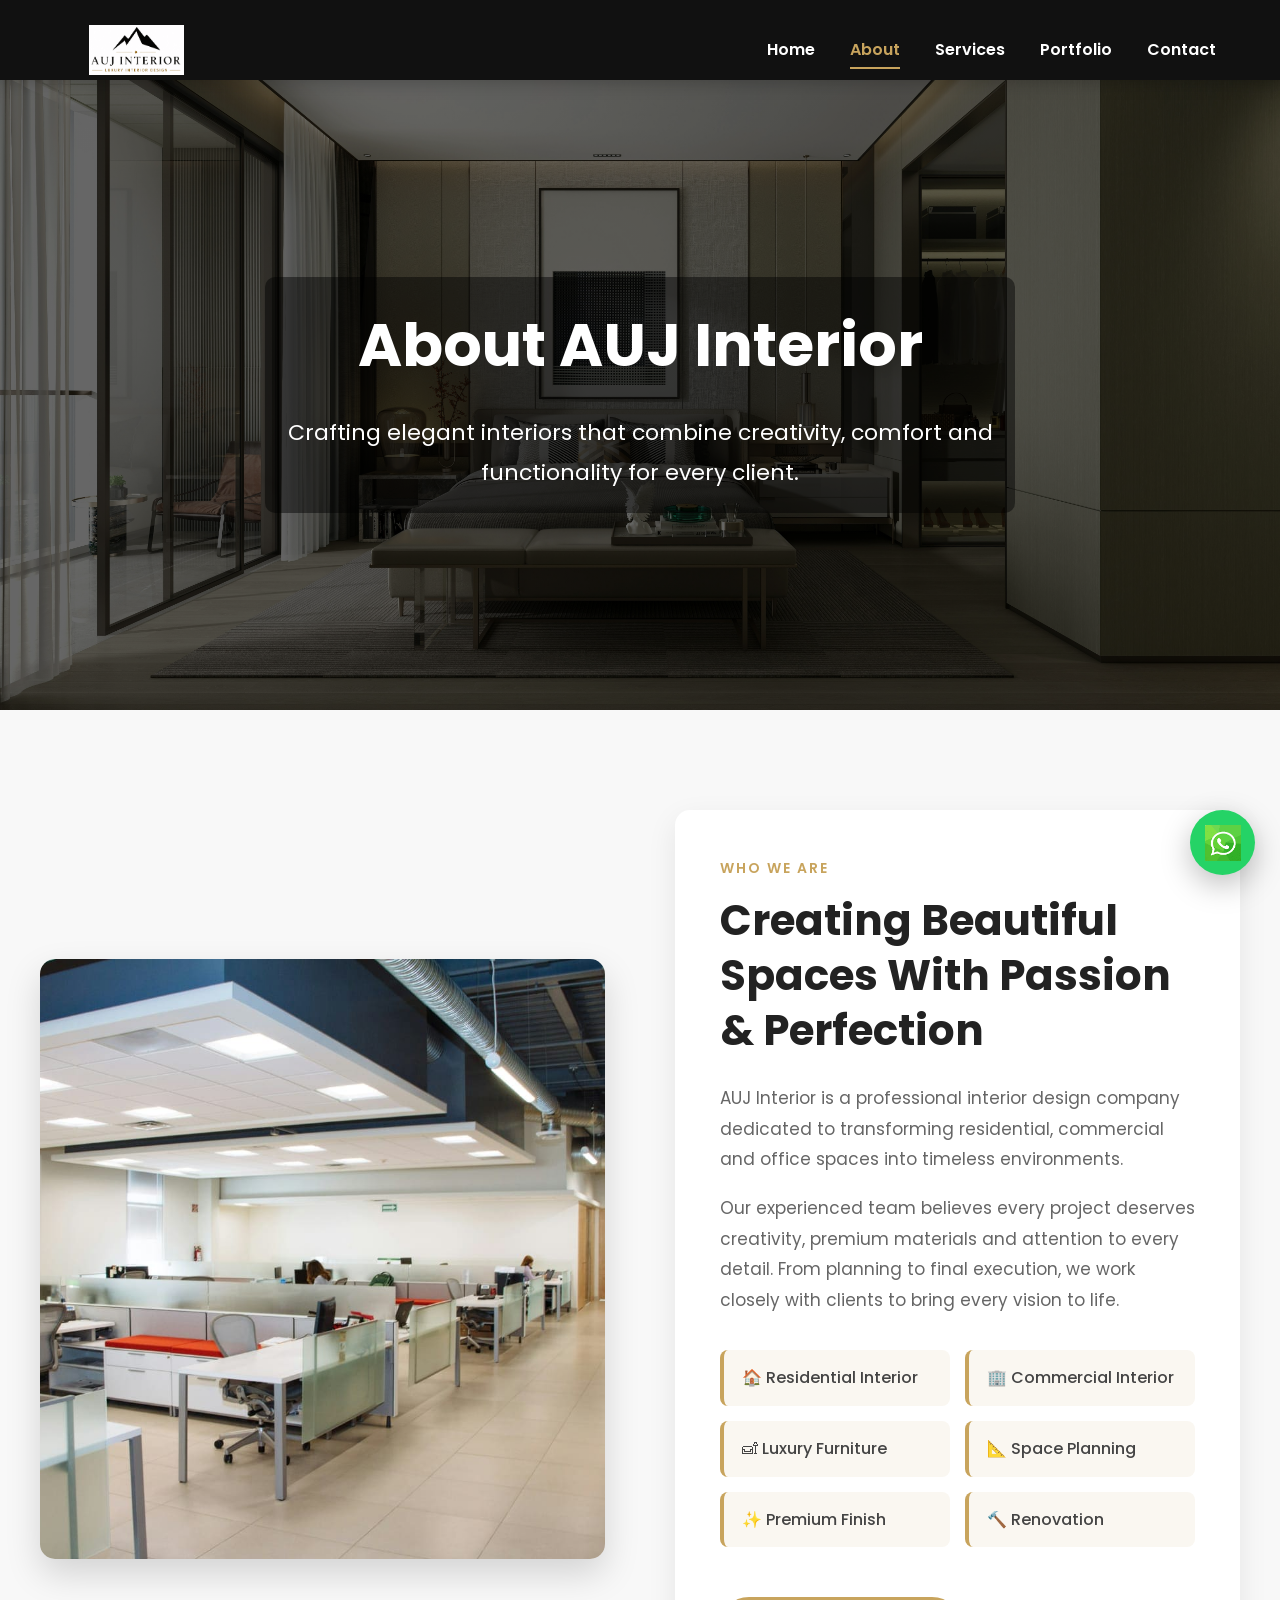
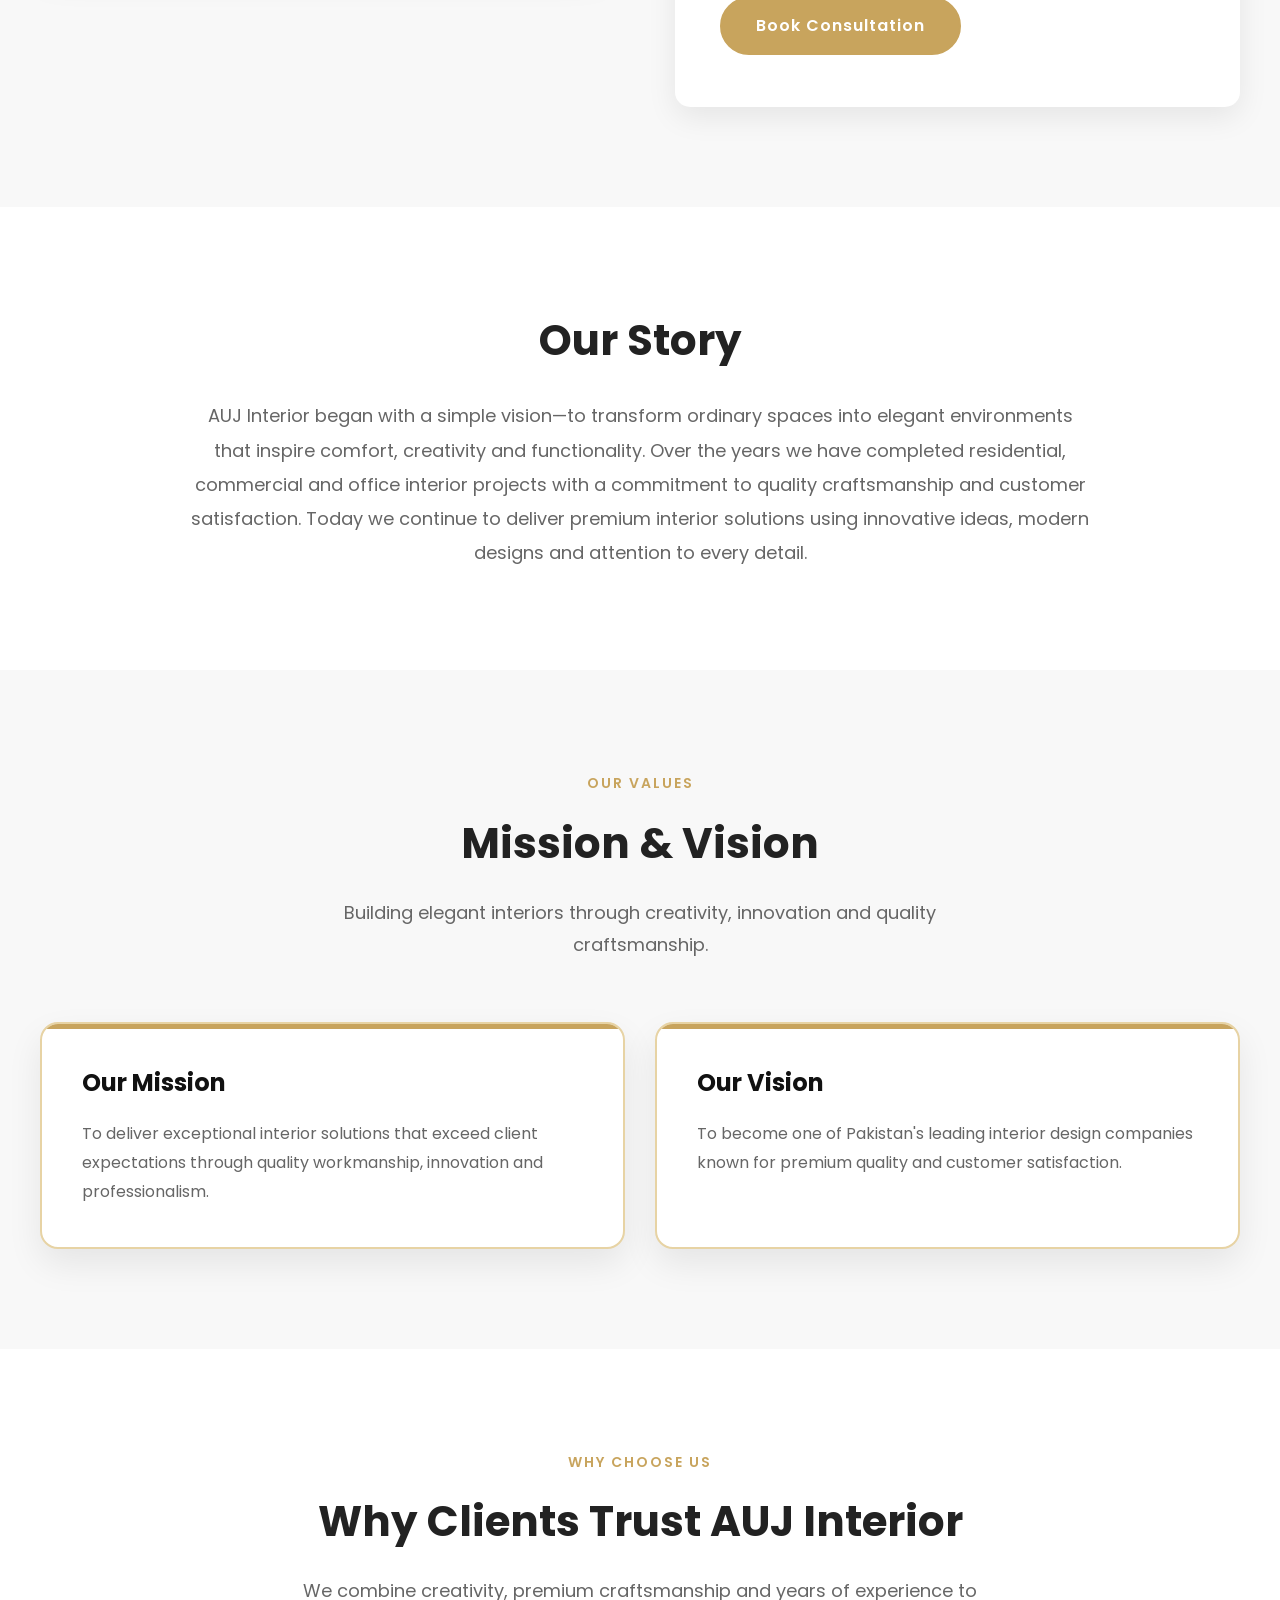
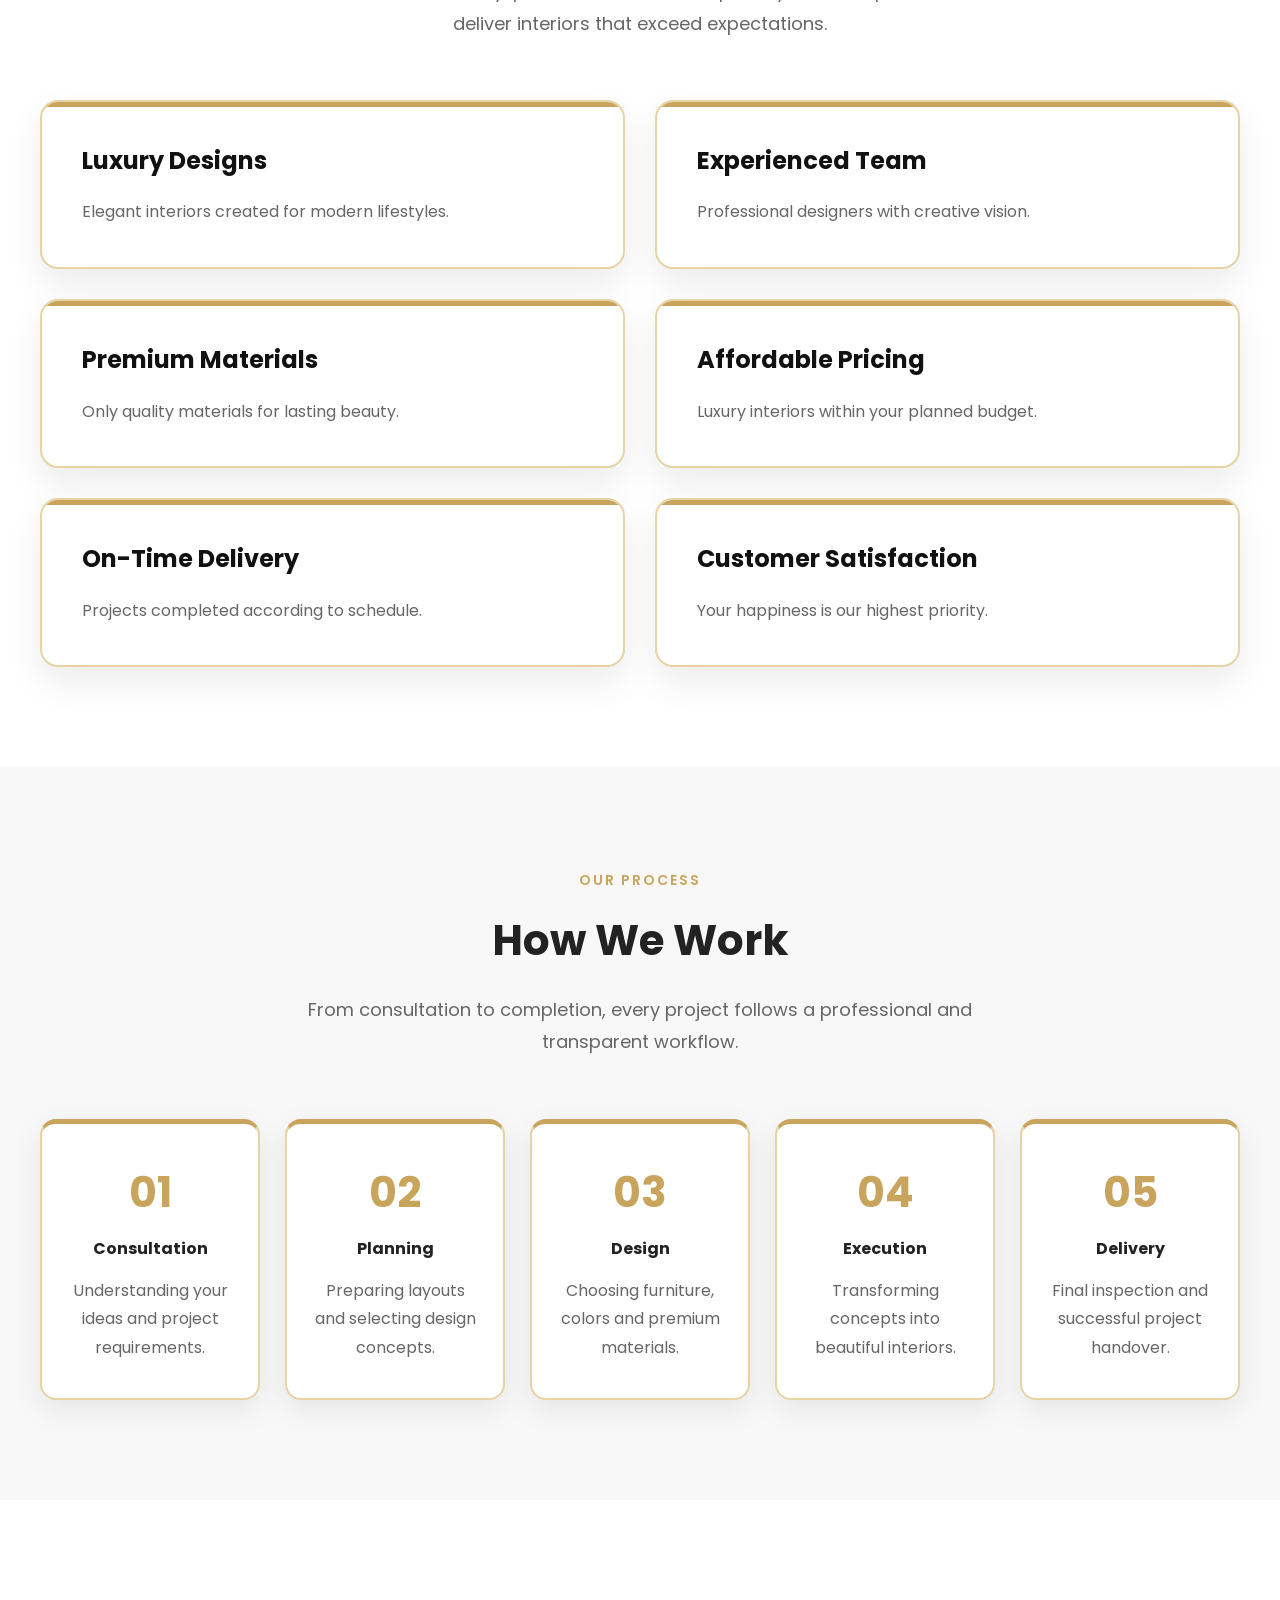
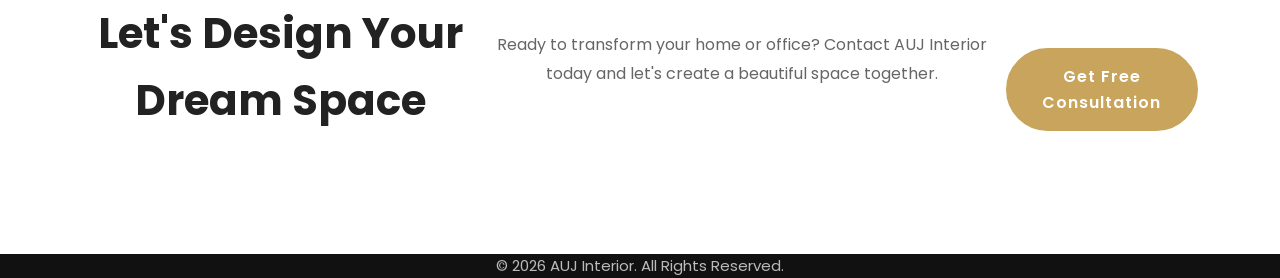
==== about.html @ 30bb890c "Move website to root" ====
<!DOCTYPE html>
<html lang="en">

<head>

<meta charset="UTF-8">
<meta name="viewport" content="width=device-width, initial-scale=1.0">

<meta name="description"
content="Learn more about AUJ Interior, our mission, vision and professional interior design services.">

<title>About Us | AUJ Interior</title>

<link rel="icon" href="logo.png">

<link rel="stylesheet" href="style.css">
<link rel="stylesheet" href="about.css">

<link href="https://fonts.googleapis.com/css2?family=Poppins:wght@300;400;500;600;700&display=swap"
rel="stylesheet">

</head>

<body>

<header>

<div class="container">
            <div class="logo">

<a href="index.html">

<img src="logo.png" alt="AUJ Interior Logo">

</a>

</div>

<nav>

<ul>

<li><a href="index.html">Home</a></li>

<li><a class="active" href="about.html">About</a></li>

<li><a href="services.html">Services</a></li>

<li><a href="portfolio.html">Portfolio</a></li>

<li><a href="contact.html">Contact</a></li>

</ul>

</nav>

</div>

</header>

<!-- HERO -->

<section class="about-hero">

<div class="hero-content">

<h1>About AUJ Interior</h1>

<p>
Crafting elegant interiors that combine creativity,
comfort and functionality for every client.
</p>

</div>

</section>

<!-- ABOUT -->

<section class="about-section">

<div class="about-container">

<div class="about-image">

<img src="about-office.jpeg" alt="AUJ Interior">

</div>

<div class="about-text">

<span class="small-title">WHO WE ARE</span>

<h2>
Creating Beautiful Spaces
With Passion & Perfection
</h2>

<p>
AUJ Interior is a professional interior design company
dedicated to transforming residential, commercial and
office spaces into timeless environments.
</p>

<p>
Our experienced team believes every project deserves
creativity, premium materials and attention to every
detail. From planning to final execution, we work
closely with clients to bring every vision to life.
</p>

<div class="about-list">

<div class="item">🏠 Residential Interior</div>

<div class="item">🏢 Commercial Interior</div>

<div class="item">🛋 Luxury Furniture</div>

<div class="item">📐 Space Planning</div>

<div class="item">✨ Premium Finish</div>

<div class="item">🔨 Renovation</div>

</div>

<a href="contact.html" class="btn">
Book Consultation
</a>

</div>

</div>

</section>

<!-- OUR STORY -->

<section class="company-story">

<div class="story-container">

<h2>Our Story</h2>

<p>

AUJ Interior began with a simple vision—to transform ordinary spaces into elegant environments that inspire comfort, creativity and functionality.

Over the years we have completed residential, commercial and office interior projects with a commitment to quality craftsmanship and customer satisfaction.

Today we continue to deliver premium interior solutions using innovative ideas, modern designs and attention to every detail.

</p>

</div>

</section>

<!-- MISSION -->

<section class="mission-vision">

<div class="section-title">

<span class="small-title">OUR VALUES</span>

<h2>Mission & Vision</h2>

<p>
Building elegant interiors through creativity,
innovation and quality craftsmanship.
</p>

</div>

<div class="cards">

<div class="card">

<h3>Our Mission</h3>

<p>
To deliver exceptional interior solutions that exceed
client expectations through quality workmanship,
innovation and professionalism.
</p>

</div>

<div class="card">

<h3>Our Vision</h3>

<p>
To become one of Pakistan's leading interior design
companies known for premium quality and customer
satisfaction.
</p>

</div>

</div>

</section>

<!-- ================= WHY CHOOSE US ================= -->

<section class="why-us">

    <div class="section-title">

        <span class="small-title">WHY CHOOSE US</span>

        <h2>Why Clients Trust AUJ Interior</h2>

        <p>
            We combine creativity, premium craftsmanship and years of
            experience to deliver interiors that exceed expectations.
        </p>

    </div>

    <div class="cards">

        <div class="card">
            <h3>Luxury Designs</h3>
            <p>Elegant interiors created for modern lifestyles.</p>
        </div>

        <div class="card">
            <h3>Experienced Team</h3>
            <p>Professional designers with creative vision.</p>
        </div>

        <div class="card">
            <h3>Premium Materials</h3>
            <p>Only quality materials for lasting beauty.</p>
        </div>

        <div class="card">
            <h3>Affordable Pricing</h3>
            <p>Luxury interiors within your planned budget.</p>
        </div>

        <div class="card">
            <h3>On-Time Delivery</h3>
            <p>Projects completed according to schedule.</p>
        </div>

        <div class="card">
            <h3>Customer Satisfaction</h3>
            <p>Your happiness is our highest priority.</p>
        </div>

    </div>

</section>

<!-- ================= DESIGN PROCESS ================= -->

<section class="design-process">

    <div class="section-title">

        <span class="small-title">OUR PROCESS</span>

        <h2>How We Work</h2>

        <p>
            From consultation to completion, every project follows
            a professional and transparent workflow.
        </p>

    </div>

    <div class="process-container">

        <div class="process-box">
            <h3>01</h3>
            <h4>Consultation</h4>
            <p>Understanding your ideas and project requirements.</p>
        </div>

        <div class="process-box">
            <h3>02</h3>
            <h4>Planning</h4>
            <p>Preparing layouts and selecting design concepts.</p>
        </div>

        <div class="process-box">
            <h3>03</h3>
            <h4>Design</h4>
            <p>Choosing furniture, colors and premium materials.</p>
        </div>

        <div class="process-box">
            <h3>04</h3>
            <h4>Execution</h4>
            <p>Transforming concepts into beautiful interiors.</p>
        </div>

        <div class="process-box">
            <h3>05</h3>
            <h4>Delivery</h4>
            <p>Final inspection and successful project handover.</p>
        </div>

    </div>

</section>

<!-- ================= CTA ================= -->

<section class="cta">

    <div class="container">

        <h2>Let's Design Your Dream Space</h2>

        <p>
            Ready to transform your home or office? Contact AUJ Interior
            today and let's create a beautiful space together.
        </p>

        <a href="contact.html" class="btn">
            Get Free Consultation
        </a>

    </div>

</section>

<!-- ================= FOOTER ================= -->

<footer>

    <p>&copy; 2026 AUJ Interior. All Rights Reserved.</p>

</footer>

<!-- WhatsApp Button -->

<a href="https://wa.me/923254433083"
class="whatsapp"
target="_blank">

    <img src="whatsapp.png" alt="WhatsApp">

</a>
</body>

</html>
---- style.css ----
*{
    margin:0;
    padding:0;
    box-sizing:border-box;
    font-family:'Poppins',sans-serif;
}

html{
    scroll-behavior:smooth;
}

body{
    line-height:1.6;
}

header{
    background:#111;
    height:80px;
    display:flex;
    align-items:center;
    position:sticky;
    top:0;
    z-index:999;
    box-shadow:0 4px 15px rgba(0,0,0,.2);
}

.logo img{
    height:100px;
    width:auto;
    display:block;
    transition:.3s;padding: 25px;
}

nav ul li a:hover,
nav ul li a.active{
    color:#C8A45D;
}

.container{
    width:90%;
    max-width:1200px;
    margin:auto;
    display:flex;
    justify-content:space-between;
    align-items:center;
}


.logo{
    color:#C8A45D;
    font-size:34px;
    font-weight:700;
    letter-spacing:3px;
    transition: 3s;
}



.logo img:hover{
    transform:scale(1.05);
}

.logo a{
    text-decoration:none;
}

.logo h1{
    color:#C8A45D;
    font-size:28px;
    font-weight:600;
    letter-spacing:4px;
    margin:0;
}

nav ul{
    display:flex;
    list-style:none;
    gap:35px;
}

nav a{
    color:#fff;
    font-weight:600;
    transition:.3s;
}


nav ul li a{
    text-decoration:none;
    color:#ffffff;
    font-size:16px;
    font-weight:600;
    transition:0.3s;
    position:relative;
}


nav ul li a::after{

    content:"";
    position:absolute;
    left:0;
    bottom:-6px;
    width:0;
    height:2px;
    background:#C8A45D;
    transition:.3s;

}

nav ul li a:hover::after,
nav ul li a.active::after{

    width:100%;

}
.hero{

    position:relative;
    overflow:hidden;
    height:100vh;

    background:
    linear-gradient(rgba(0,0,0,.55),rgba(0,0,0,.55)),
    url("hero.jpg");

    background-size:100%;
    background-position:center;
    background-repeat:no-repeat;

    display:flex;
    justify-content:center;
    align-items:center;
    text-align:center;
    color:#fff;

    animation:heroZoom 20s ease-in-out infinite alternate;

}

@keyframes heroZoom{

from{

background-size:100%;

}

to{

background-size:112%;

}

}

.hero-content{
    background:rgba(0,0,0,.45);
    padding:35px 45px;
    border-radius:10px;

    animation:heroContent 1.2s ease forwards;
}

@keyframes heroContent{

0%{
opacity:0;
transform:translateY(60px);
}

100%{
opacity:1;
transform:translateY(0);
}

}

.hero h1{

    font-size:55px;
    opacity:0;
    font-weight:700;
    line-height:1.2;

    transform:translateY(40px);
    animation:titleUp 1s ease forwards;
    animation-delay:.2s;

}

@keyframes titleUp{

to{

opacity:1;
transform:translateY(0);

}

}

.hero p{

    font-size:22px;
    max-width:700px;
    margin:25px auto;

    opacity:0;
    transform:translateY(30px);

    animation:titleUp 1s ease forwards;
    animation-delay:.6s;

}

.btn{
    position:relative;
    overflow:hidden;
    display:inline-block;
    margin-top:25px;
    background:#C8A45D;
    color:white;
    padding:15px 35px;
    text-decoration:none;
    border-radius:5px;
    font-weight:600;
    transition:.3s;
    opacity:0;
    animation:titleUp 1s ease forwards;
    animation-delay: 1s;
    border-radius:40px;
    letter-spacing:1px;
}

.btn::before{

    content:"";
    position:absolute;
    top:0;
    left:-120%;
    width:100%;
    height:100%;
    background:rgba(255,255,255,.3);
    transform:skewX(-25deg);
    transition:.6s;

}

.btn:hover::before{

    left:120%;

}

.btn:hover{
    background:#111;
    color:#fff;
    transform:translateY(-3px);
    box-shadow:0 10px 30px rgba(200,164,93,.45);
}

.about-preview,
.services,
.portfolio,
.testimonials,
.cta{
    padding:90px 0;
    text-align:center;

    animation:fadeUp 1s ease;

}

@keyframes fadeUp{

from{

    opacity:0;
    transform:translateY(50px);

}

to{

    opacity:1;
    transform:translateY(0);

}
    
}

.about-preview h2,
.services h2,
.portfolio h2,
.testimonials h2,
.cta h2{
    font-size:38px;
    color:#111;
    margin-bottom:20px;
}

.about-preview p,
.testimonials p,
.cta p{
    max-width:750px;
    margin:0 auto;
    color:#666;
    line-height:1.8;
}

.gallery{
    display:grid;
    grid-template-columns:repeat(3,1fr);
    gap:25px;
    margin-top:40px;
}

.gallery img{
    width:100%;
    height:260px;
    object-fit:cover;
    border-radius:18px;
    transition:.5s;
}

.gallery img:hover{
    transform:scale(1.08) rotate(.5deg);
    filter:brightness(90%);
     box-shadow:0 18px 35px rgba(0,0,0,.25);
}
.service-boxes{
    display:grid;
    grid-template-columns:repeat(3,1fr);
    gap:30px;
    margin-top:40px;
}

.box{
    background:#fffdf8;
    border:2px solid #C8A45D;
    border-radius:15px;
    padding:35px 25px;
    cursor:pointer;
    transition:.4s ease;
    box-shadow:0 8px 20px rgba(0,0,0,.08);
    position:relative;
    overflow:hidden;
}

.box h3{
    color:#222;
    margin-bottom:15px;
    transition:.3s;
}

.box p{
    color:#666;
    transition:.3s;
}

.service-card{
    transition:.35s;
}

.box:hover{

    background:#C8A45D;
    color:#fff;
    transform:translateY(-12px) scale(1.03);
    box-shadow:0 20px 45px rgba(0,0,0,.18);

}

.service-card:hover{

    background:#C8A45D;
    color:#fff;
    transform:translateY(-10px);
}

.box:hover h3,
.service-card:hover h3{

    color:#fff;

}

.box:hover p,
.service-card:hover p{

    color:#fff;

}

.box::before{
    content:"";
    position:absolute;
    top:0;
    left:0;
    width:100%;
    height:5px;
    background:#C8A45D;
    transition:.4s;
}

.box:hover::before{
    background:#111;
}



::selection{

background:#C8A45D;
color:white;

}

.stats{
    display:flex;
    justify-content:center;
    gap:100px;
    padding:80px 20px;
    background:#f8f8f8;
    text-align:center;
    transition:.4s;
}

.stat:hover{

    transform:translateY(-8px);

}

.stat h2{
    color:#C8A45D;
    font-size:42px;
}

.stat p{
    color:#666;
    margin-top:8px;
}
.portfolio-btn{
    margin-top:40px;
    text-align:center;
}
.active{
    color:#C8A45D;
}

.typing{
    display:inline-block;
    overflow:hidden;
    white-space:nowrap;
    border-right:3px solid #C8A45D;
    width:19ch;
    animation:
    typing 3.5s steps(18,end) infinite alternate,
    blink .8s step-end infinite;
}


  .typing-long{
    display:inline-block;
    overflow:hidden;
    white-space:nowrap;
    border-right:3px solid #C8A45D;
    width:45ch;
    animation:
    typing 10s steps(45,end) infinite alternate,
    blink .8s step-end infinite;
}


@keyframes typing{

    from{
        width:0;
    }

    to{
        width:100%;
    }

}

@keyframes blink{

    50%{
        border-color:transparent;
    }

}

@keyframes typing{

from{
    width:0;
}

to{
    width:18ch;
}

}

@keyframes blink{

50%{
    border-color:transparent;
}

}
.box:hover,
.service-card:hover,
.project-card:hover,
.feature-box:hover{

    box-shadow:0 18px 45px rgba(0,0,0,.18);

}

.about-preview .container{

display:block;
text-align:center;

}

/* ===============================
   SCROLL ANIMATION
================================ */

.reveal{

    opacity:0;
    transform:translateY(70px);
    transition:all 1s ease;

}

.reveal.active{

    opacity:1;
    transform:translateY(0);

}

.service-icon{
    font-size:50px;
    margin-bottom:20px;
    color:#C8A45D;
    transition:.3s;
}

.box:hover .service-icon{
    color:#fff;
    transform:scale(1.1);
}

.service-card,
.card,
.box,
.process-box,
.faq-box{

border-radius:18px;

}

::-webkit-scrollbar{

width:10px;

}

::-webkit-scrollbar-track{

background:#eee;

}

::-webkit-scrollbar-thumb{

background:#C8A45D;
border-radius:20px;

}

::-webkit-scrollbar-thumb:hover{

background:#111;

}

.contact-form input,
.contact-form textarea{

font-size:15px;

}

.contact-form input:focus,
.contact-form textarea:focus{

box-shadow:0 0 12px rgba(200,164,93,.4);

}

@media(max-width:768px){

nav ul{

gap:18px;

}

.hero h1{

font-size:38px;

}

.hero p{

font-size:18px;

}

.stats{

flex-direction:column;
gap:40px;

}

.gallery{

grid-template-columns:1fr;

}

.service-boxes{

grid-template-columns:1fr;

}

}

/* ===================================
   GLOBAL TRANSITIONS
=================================== */

*{
    transition:all .3s ease;
}

/* ===================================
   BUTTONS
=================================== */

.btn{
    display:inline-block;
    padding:14px 34px;
    background:#C8A45D;
    color:#fff;
    text-decoration:none;
    border-radius:50px;
    font-weight:600;
    border:2px solid #C8A45D;
}

.btn:hover{

    background:#111;
    border-color:#111;

    transform:translateY(-4px);

    box-shadow:0 15px 35px rgba(0,0,0,.25);

}

/* ===================================
   IMAGES
=================================== */

img{

    max-width:100%;
    display:block;

}

.project-card,
.card,
.feature-box,
.process-box,
.stat-box{

    transition:.4s;

}

.project-card:hover{

    transform:translateY(-10px);

}

.project-card img{

    transition:.6s;

}

.project-card:hover img{

    transform:scale(1.08);

}



/* ===================================
   LINKS
=================================== */

nav ul li a{

    position:relative;

}

nav ul li a::after{

    content:"";
    position:absolute;

    left:0;
    bottom:-8px;

    width:0;
    height:2px;

    background:#C8A45D;

    transition:.3s;

}

nav ul li a:hover::after,
nav ul li a.active::after{

    width:100%;

}

/* ===================================
   SECTIONS
=================================== */

section{

    overflow:hidden;

}

/* ===================================
   CARD HOVER
=================================== */

.card:hover,
.feature-box:hover,
.process-box:hover{

    transform:translateY(-10px);

}

/* ===================================
   FOOTER
=================================== */

footer{
    background:#111;
    color:#fff;
    text-align:center;
    padding:30px 20;
    
}

footer p{
    margin:0;
    font-size:15px;
    color: #bbb;
}

/* ==========================
   FLOATING WHATSAPP
========================== */

.whatsapp{

position:fixed;

right:25px;
bottom:25px;

width:65px;
height:65px;

border-radius:50%;

background:#25D366;

display:flex;

justify-content:center;
align-items:center;

box-shadow:0 10px 30px rgba(0,0,0,.25);

z-index:9999;

transition:.35s;

animation:whatsappFloat 2s infinite;

}

.whatsapp img{

width:36px;

height:36px;

}

.whatsapp:hover{

transform:scale(1.12);

box-shadow:0 18px 40px rgba(0,0,0,.35);

}

@keyframes whatsappFloat{

0%{

transform:translateY(0);

}

50%{

transform:translateY(-8px);

}

100%{

transform:translateY(0);

}

}

/* ==========================
   BACK TO TOP
========================== */

#topBtn{

position:fixed;

right:25px;

bottom:105px;

width:55px;

height:55px;

border:none;

border-radius:50%;

background:#111;

color:#fff;

font-size:22px;

cursor:pointer;

display:none;

box-shadow:0 10px 30px rgba(0,0,0,.25);

transition:.35s;

z-index:9998;

}

#topBtn:hover{

background:#C8A45D;

transform:translateY(-5px);

}
---- about.css ----
/* ===================================
   ABOUT HERO
=================================== */

.about-hero{
    height:70vh;
    background:
    linear-gradient(rgba(0,0,0,.60),rgba(0,0,0,.60)),
    url("about.jpg");
    background-size:cover;
    background-position:center;
    display:flex;
    justify-content:center;
    align-items:center;
    text-align:center;
    color:#fff;
}

.hero-content{
    max-width:750px;
    padding:20px;
}

.hero-content h1{
    font-size:60px;
    margin-bottom:20px;
}

.hero-content p{
    font-size:22px;
    line-height:1.8;
}


/* ===================================
   ABOUT SECTION
=================================== */

.about-section{
    padding:100px 20px;
    background:#f8f8f8;
}

.about-container{
    max-width:1200px;
    margin:auto;
    display:grid;
    grid-template-columns:1fr 1fr;
    gap:70px;
    align-items:center;
}

.about-image{
    overflow:hidden;
    border-radius:15px;
    box-shadow:0 15px 35px rgba(0,0,0,.15);
}

.about-image img{
    width:100%;
    height:600px;
    object-fit:cover;
    display:block;
    transition:.5s;
}

.about-image:hover img{
    transform:scale(1.08);
}

.about-text{
    background:#fff;
    padding:45px;
    border-radius:15px;
    box-shadow:0 10px 30px rgba(0,0,0,.08);
}

.small-title{
    display:inline-block;
    color:#C8A45D;
    font-size:14px;
    font-weight:600;
    letter-spacing:2px;
    margin-bottom:15px;
}

.about-text h2{
    font-size:42px;
    color:#222;
    line-height:1.3;
    margin-bottom:25px;
}

.about-text p{
    color:#666;
    font-size:17px;
    line-height:1.8;
    margin-bottom:18px;
}

.about-list{
    display:grid;
    grid-template-columns:repeat(2,1fr);
    gap:15px;
    margin:35px 0;
}

.about-list .item{
    background:#faf7f1;
    padding:15px 18px;
    border-left:4px solid #C8A45D;
    border-radius:8px;
    color:#444;
    font-weight:500;
    transition:.3s;
}

.about-list .item:hover{
    background:#C8A45D;
    color:#fff;
    transform:translateX(5px);
}

.about-text .btn{
    margin-top:15px;
}


/* ===================================
   COMPANY STORY
=================================== */

.company-story{
    padding:100px 20px;
    background:#fff;
}

.story-container{
    max-width:900px;
    margin:auto;
    text-align:center;
}

.story-container h2{
    font-size:42px;
    margin-bottom:25px;
    color:#222;
}

.story-container p{
    color:#666;
    font-size:18px;
    line-height:1.9;
}


/* ===================================
   MISSION & VISION
=================================== */

.mission-vision{
    padding:100px 20px;
    background:#f8f8f8;
}

.section-title{
    text-align:center;
    max-width:700px;
    margin:auto;
    margin-bottom:60px;
}

.section-title h2{
    font-size:42px;
    color:#222;
    margin-bottom:20px;
}

.section-title p{
    color:#666;
    line-height:1.8;
    font-size:18px;
}

.cards{
    max-width:1200px;
    margin:auto;
    display:grid;
    grid-template-columns:repeat(2,1fr);
    gap:30px;
}

.card{
    background:#fff;
    padding:40px;
    border-radius:18px;
    border:2px solid #E7D3A4;
    box-shadow:0 15px 35px rgba(0,0,0,.08);
    transition:.4s ease;
    position:relative;
    overflow:hidden;
}

.card::before{
    content:"";
    position:absolute;
    top:0;
    left:0;
    width:100%;
    height:5px;
    background:#C8A45D;
}

.card:hover{
    background:#C8A45D;
    border-color:#111;
    transform:translateY(-12px);
    box-shadow:0 25px 50px rgba(0,0,0,.18);
}

.card h3{
    margin-bottom:18px;
    font-size:24px;
    color:#111;
    transition:.3s;
}

.card p{
    color:#666;
    line-height:1.8;
    transition:.3s;
}

.card:hover h3,
.card:hover p{
    color:#fff;
}
/* ===================================
   COMPANY STATS
=================================== */

.about-stats{
    background:#111;
    padding:90px 20px;
    display:grid;
    grid-template-columns:repeat(4,1fr);
    gap:30px;
    text-align:center;
}

.stat-box{
    padding:20px;
}

.stat-box h2{
    font-size:52px;
    color:#C8A45D;
    margin-bottom:10px;
}

.stat-box p{
    color:#ddd;
    font-size:17px;
}


/* ===================================
   WHY CHOOSE US
=================================== */

.why-us{
    padding:100px 20px;
    background:#fff;
}

.why-us .card{
    border:2px solid #E7D3A4;
}

/* ===================================
   DESIGN PROCESS
=================================== */

.design-process{
    padding:100px 20px;
    background:#f8f8f8;
}

.process-container{
    max-width:1200px;
    margin:auto;
    display:grid;
    grid-template-columns:repeat(5,1fr);
    gap:25px;
}

.process-box{
    background:#fff;
    text-align:center;
    padding:35px 25px;
    border:2px solid #E7D3A4;
    border-radius:16px;
    border-top:5px solid #C8A45D;
    box-shadow:0 10px 30px rgba(0,0,0,.08);
    transition:.4s;
}

.process-box:hover{
    background:#C8A45D;
    transform:translateY(-10px);
    box-shadow:0 18px 40px rgba(0,0,0,.18);
}

.process-box h3{
    font-size:42px;
    color:#C8A45D;
    margin-bottom:10px;
}

.process-box h4{
    color:#222;
    margin-bottom:15px;
}

.process-box p{
    color:#666;
    line-height:1.8;
}
.card:hover h3,
.card:hover p{
    color:#fff;
}

/* ===================================
   CTA
=================================== */

.cta{
    padding:100px 20px;
    text-align:center;
    background:#fff;
}

.cta h2{
    font-size:42px;
    color:#222;
    margin-bottom:20px;
}

.cta p{
    max-width:700px;
    margin:0 auto 35px;
    color:#666;
    line-height:1.8;
}


/* ===================================
   MOBILE
=================================== */

@media(max-width:992px){

.about-container{
    grid-template-columns:1fr;
    gap:40px;
}

.cards{
    grid-template-columns:1fr;
}

.process-container{
    grid-template-columns:repeat(2,1fr);
}

.about-stats{
    grid-template-columns:repeat(2,1fr);
}

}

@media(max-width:768px){

.about-hero{
    height:55vh;
}

.hero-content h1{
    font-size:40px;
}

.hero-content p{
    font-size:18px;
}

.about-image img{
    height:350px;
}

.about-text{
    padding:30px;
}

.about-text h2,
.story-container h2,
.section-title h2,
.cta h2{
    font-size:30px;
}

.about-list{
    grid-template-columns:1fr;
}

.process-container{
    grid-template-columns:1fr;
}

.about-stats{
    grid-template-columns:1fr;
}

}

@media(max-width:576px){

.about-section,
.company-story,
.mission-vision,
.why-us,
.design-process,
.cta{
    padding:70px 15px;
}

.about-text{
    padding:25px;
}

.hero-content h1{
    font-size:34px;
}

.hero-content p{
    font-size:16px;
}

.stat-box h2{
    font-size:40px;
}

.process-box{
    padding:30px 20px;
}

}
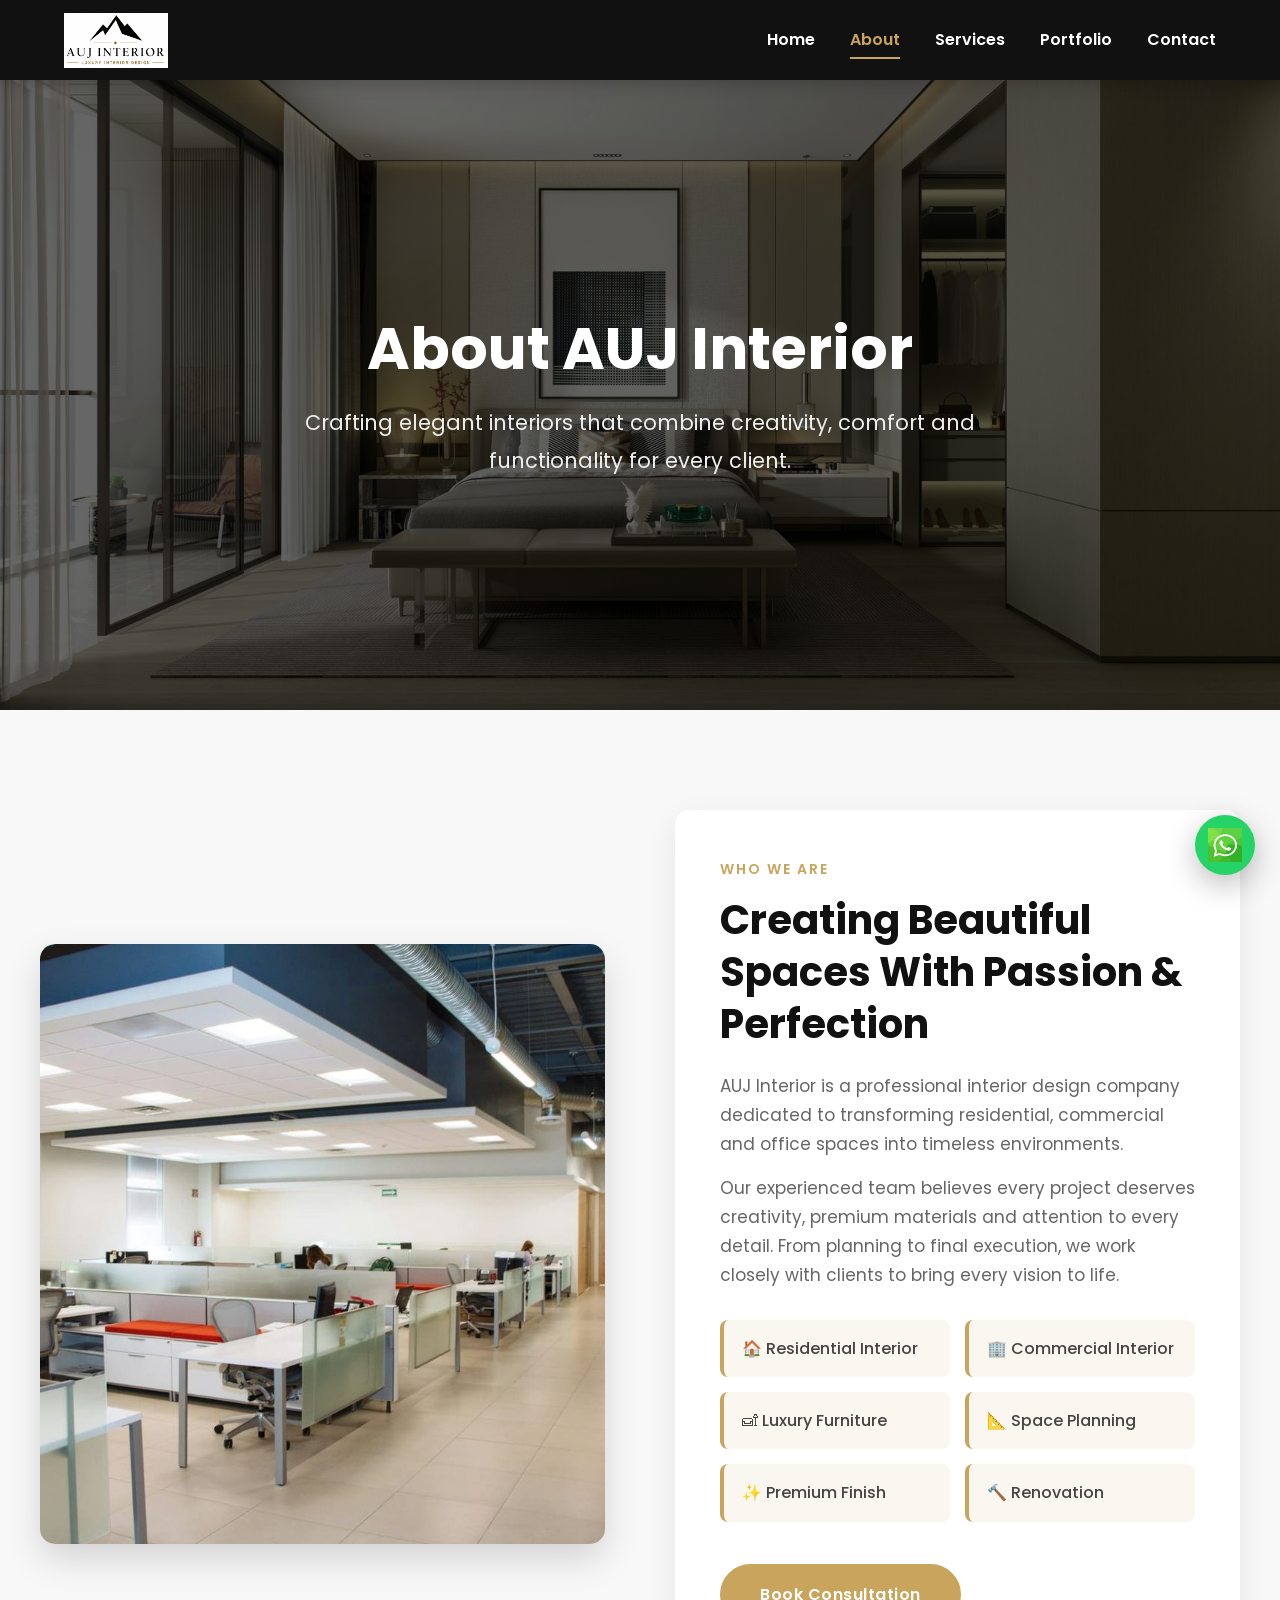
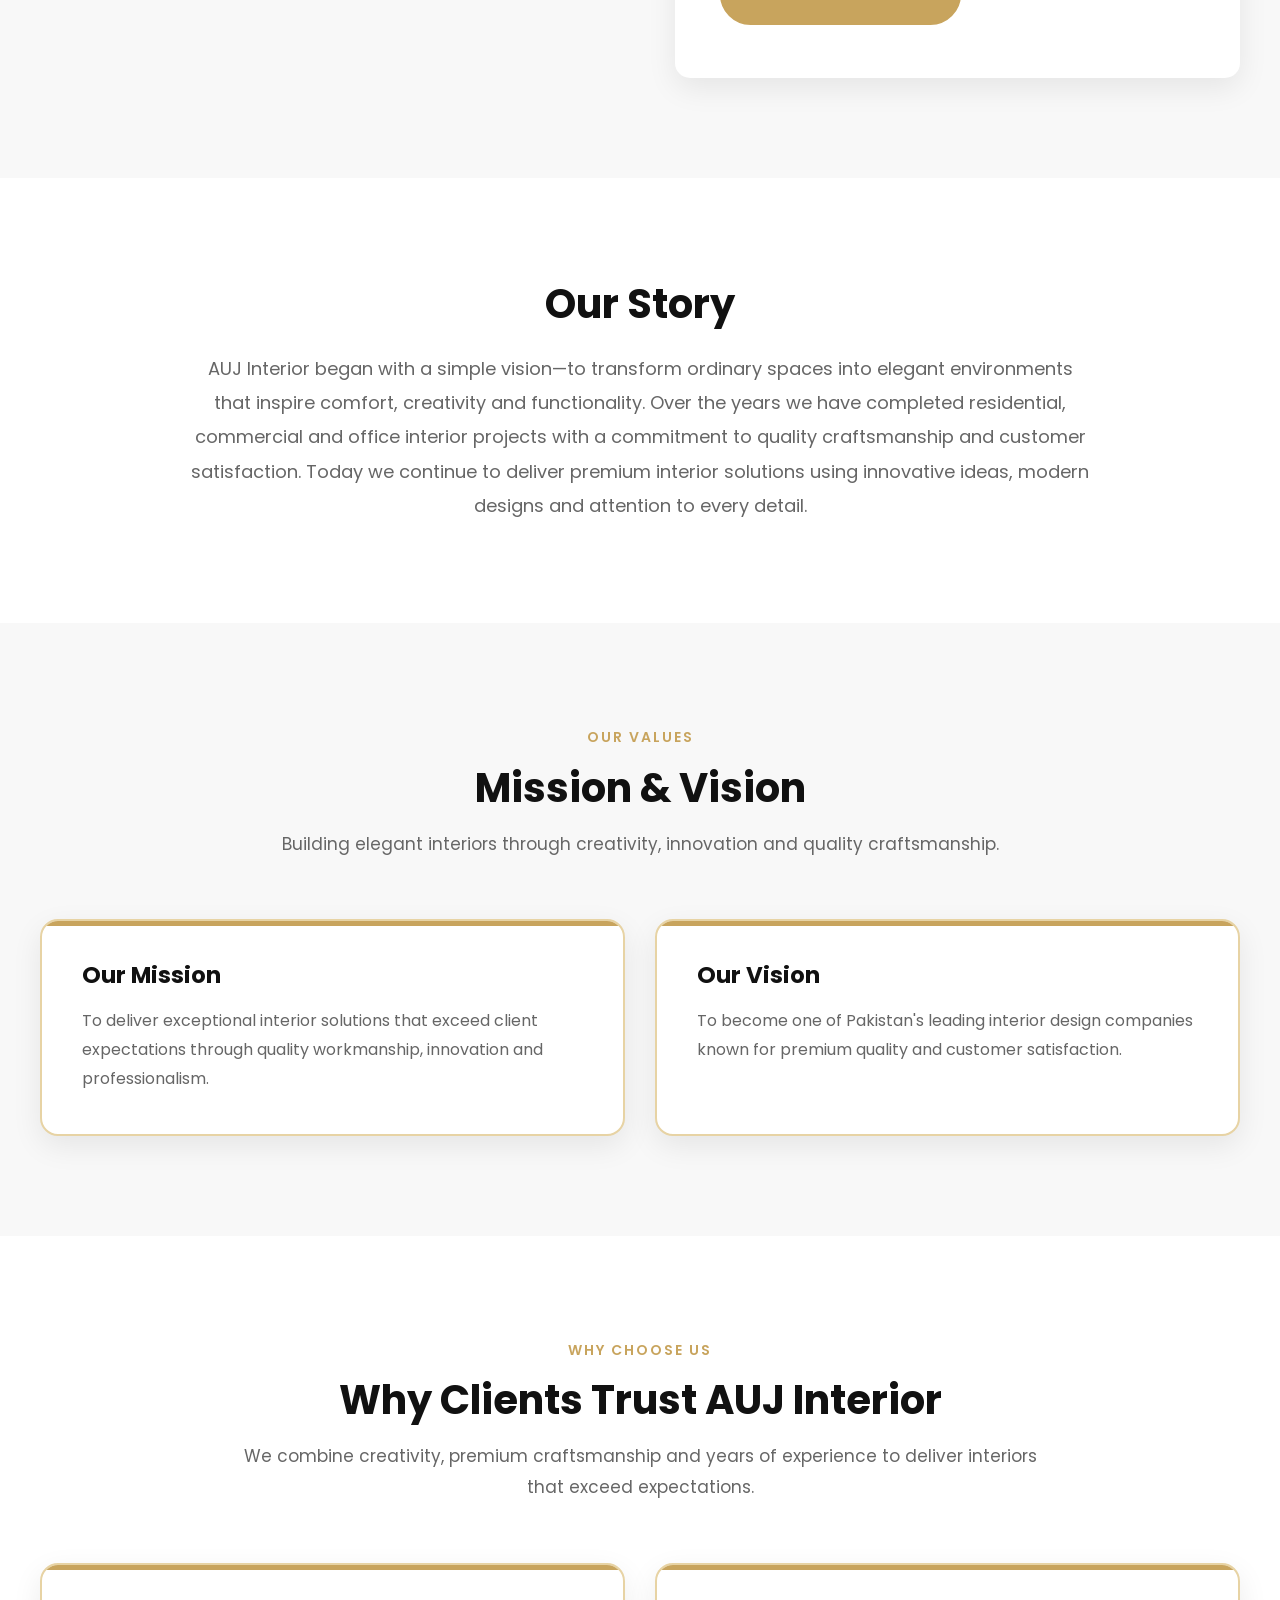
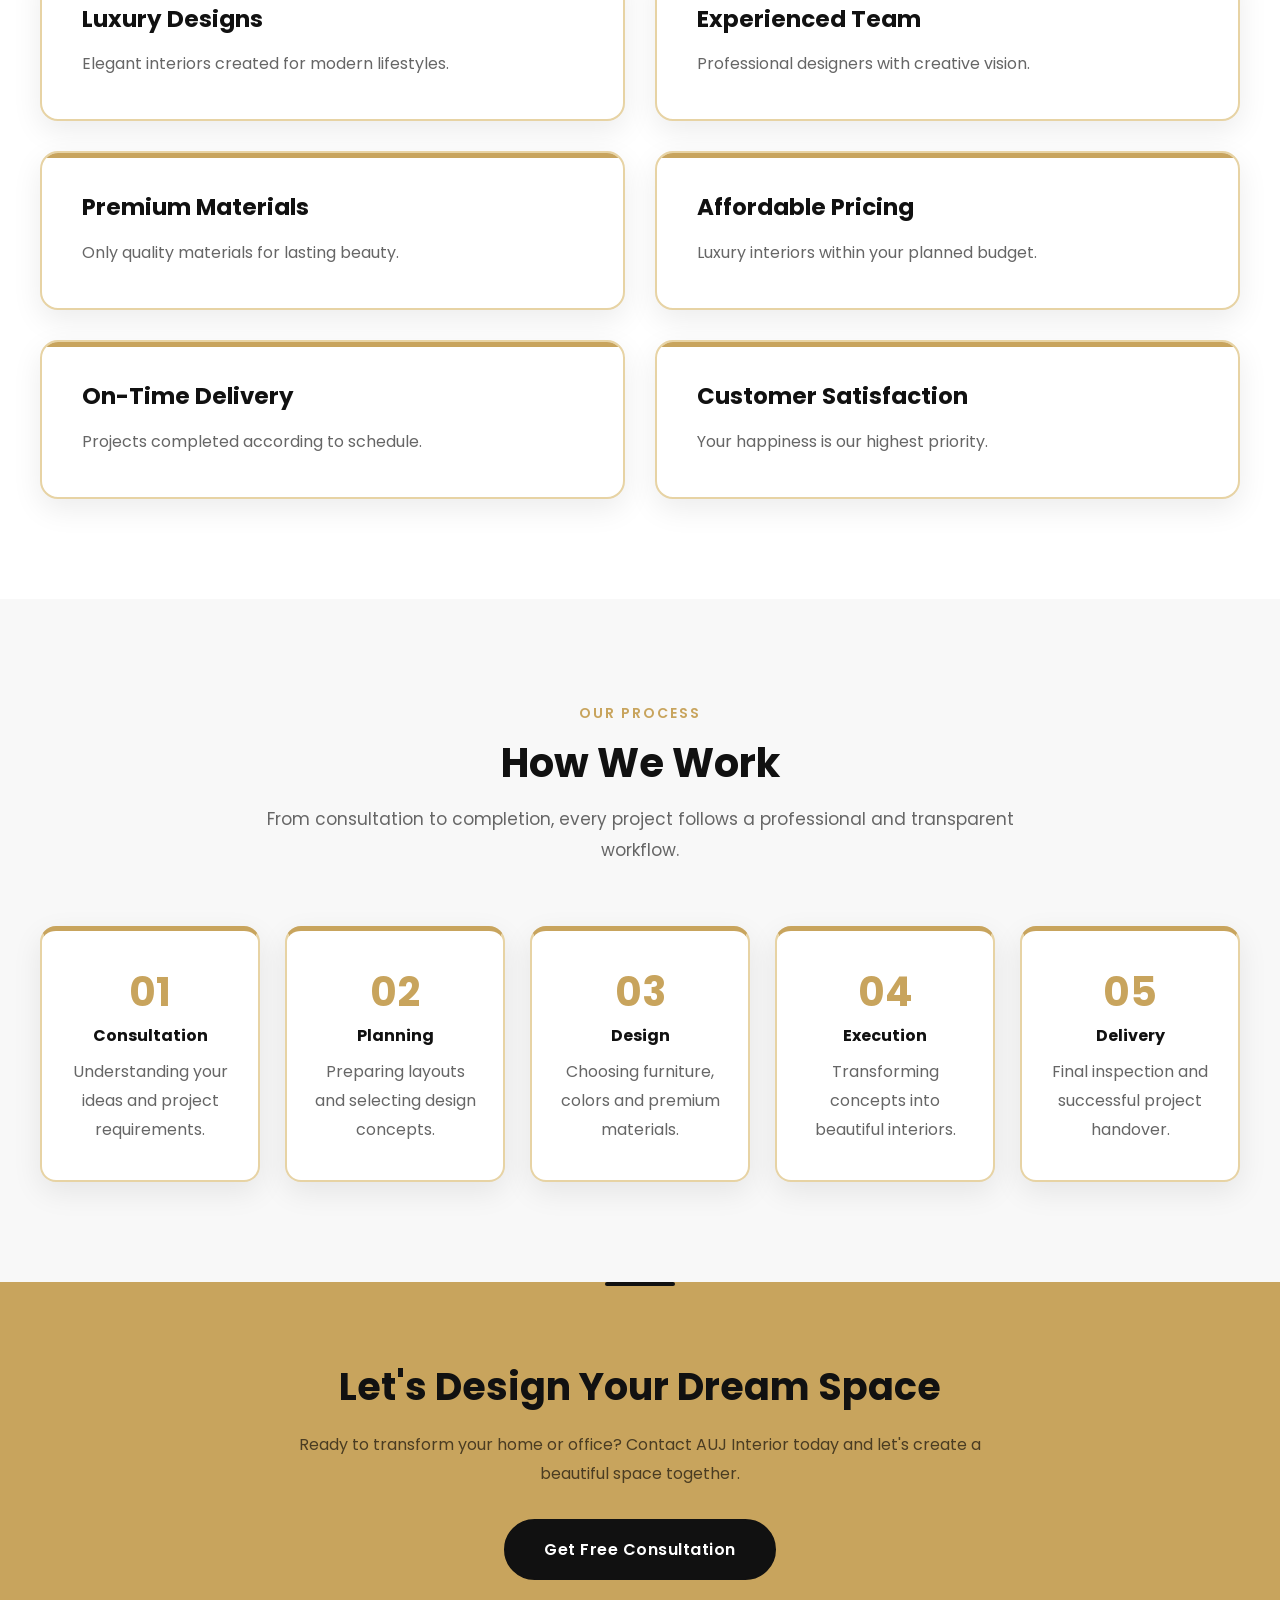
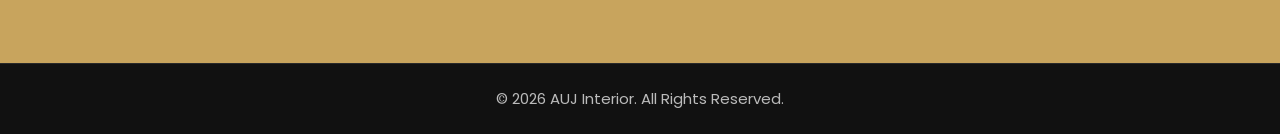
==== commit 81cf66ba: "Move website to root" ====
--- a/about.html
+++ b/about.html
@@ -14,19 +14,36 @@
 <link rel="icon" href="logo.png">
 
 <link rel="stylesheet" href="style.css">
-<link rel="stylesheet" href="about.css">
 
 <link href="https://fonts.googleapis.com/css2?family=Poppins:wght@300;400;500;600;700&display=swap"
 rel="stylesheet">
-
+<link rel="manifest" href="site.webmanifest">
+<meta name="theme-color" content="#C8A45D">
 </head>
 
 <body>
-
-<header>
+    <div id="progress-bar"></div>
+    <!-- ================= PRELOADER ================= -->
+
+<div id="preloader">
+
+    <div class="loader">
+
+        <span></span>
+        <span></span>
+        <span></span>
+
+    </div>
+
+</div>
+
+    <!-- Header -->
+
+    <header>
 
 <div class="container">
-            <div class="logo">
+
+<div class="logo">
 
 <a href="index.html">
 
@@ -36,13 +53,21 @@
 
 </div>
 
-<nav>
+<div class="menu-toggle" id="menu-toggle">
+
+<span></span>
+<span></span>
+<span></span>
+
+</div>
+
+<nav id="navbar">
 
 <ul>
 
 <li><a href="index.html">Home</a></li>
 
-<li><a class="active" href="about.html">About</a></li>
+<li><a href="about.html" class="active">About</a></li>
 
 <li><a href="services.html">Services</a></li>
 
@@ -83,7 +108,7 @@
 
 <div class="about-image">
 
-<img src="about-office.jpeg" alt="AUJ Interior">
+<img loading="lazy" src="about-office.jpeg" alt="AUJ Interior">
 
 </div>
 
@@ -339,6 +364,8 @@
 
 </footer>
 
+<script src="script.js"></script>
+
 <!-- WhatsApp Button -->
 
 <a href="https://wa.me/923254433083"
@@ -348,6 +375,11 @@
     <img src="whatsapp.png" alt="WhatsApp">
 
 </a>
+
+<!-- Back To Top -->
+
+<button id="topBtn">↑</button>
+
 </body>
 
 </html>
--- a/style.css
+++ b/style.css
@@ -1,8 +1,32 @@
+/*=========================================================
+AUJ INTERIOR — SINGLE STYLESHEET
+One file for every page. Replaces the old
+style.css + about.css + contact.css + services.css + portfolio.css
+=========================================================*/
+
+@import url('https://fonts.googleapis.com/css2?family=Poppins:wght@300;400;500;600;700&display=swap');
+
+:root{
+    --primary:#C8A45D;
+    --dark:#111111;
+    --dark2:#222222;
+    --text:#666666;
+    --light:#f8f8f8;
+    --white:#ffffff;
+    --shadow:0 10px 30px rgba(0,0,0,.08);
+    --shadow-lg:0 20px 45px rgba(0,0,0,.18);
+    --fast:.3s ease;
+    --med:.4s ease;
+}
+
+/*==============================
+RESET / BASE
+==============================*/
+
 *{
     margin:0;
     padding:0;
     box-sizing:border-box;
-    font-family:'Poppins',sans-serif;
 }
 
 html{
@@ -10,255 +34,381 @@
 }
 
 body{
-    line-height:1.6;
-}
+    font-family:'Poppins',sans-serif;
+    line-height:1.7;
+    color:var(--text);
+    overflow-x:hidden;
+    background:var(--white);
+}
+
+img{
+    max-width:100%;
+    display:block;
+}
+
+a{
+    text-decoration:none;
+    color:inherit;
+}
+
+ul{
+    list-style:none;
+}
+
+section{
+    overflow:hidden;
+}
+
+.container{
+    width:90%;
+    max-width:1200px;
+    margin:auto;
+}
+
+h1,h2,h3,h4{
+    line-height:1.3;
+    font-weight:700;
+    color:var(--dark);
+}
+
+::selection{
+    background:var(--primary);
+    color:#fff;
+}
+
+::-webkit-scrollbar{
+    width:10px;
+}
+
+::-webkit-scrollbar-track{
+    background:#eee;
+}
+
+::-webkit-scrollbar-thumb{
+    background:var(--primary);
+    border-radius:20px;
+}
+
+::-webkit-scrollbar-thumb:hover{
+    background:var(--dark);
+}
+
+
+/*==============================
+HEADER / NAV
+==============================*/
 
 header{
-    background:#111;
+    background:var(--dark);
     height:80px;
     display:flex;
     align-items:center;
     position:sticky;
     top:0;
-    z-index:999;
+    z-index:9999;
     box-shadow:0 4px 15px rgba(0,0,0,.2);
-}
-
-.logo img{
-    height:100px;
-    width:auto;
-    display:block;
-    transition:.3s;padding: 25px;
-}
-
-nav ul li a:hover,
-nav ul li a.active{
-    color:#C8A45D;
-}
-
-.container{
-    width:90%;
-    max-width:1200px;
-    margin:auto;
+    transition:height var(--fast), box-shadow var(--fast);
+}
+
+header.scrolled{
+    height:68px;
+    box-shadow:0 8px 25px rgba(0,0,0,.3);
+}
+
+header .container{
     display:flex;
     justify-content:space-between;
     align-items:center;
 }
 
-
-.logo{
-    color:#C8A45D;
-    font-size:34px;
-    font-weight:700;
-    letter-spacing:3px;
-    transition: 3s;
-}
-
-
+.logo img{
+    height:55px;
+    width:auto;
+    display:block;
+    transition:transform var(--fast);
+}
 
 .logo img:hover{
-    transform:scale(1.05);
+    transform:scale(1.06);
 }
 
 .logo a{
     text-decoration:none;
 }
 
-.logo h1{
-    color:#C8A45D;
-    font-size:28px;
-    font-weight:600;
-    letter-spacing:4px;
-    margin:0;
-}
-
 nav ul{
     display:flex;
-    list-style:none;
     gap:35px;
-}
-
-nav a{
-    color:#fff;
-    font-weight:600;
-    transition:.3s;
-}
-
+    align-items:center;
+}
 
 nav ul li a{
-    text-decoration:none;
-    color:#ffffff;
+    position:relative;
+    color:#fff;
     font-size:16px;
     font-weight:600;
-    transition:0.3s;
-    position:relative;
-}
-
+    transition:color var(--fast);
+}
 
 nav ul li a::after{
-
     content:"";
     position:absolute;
     left:0;
-    bottom:-6px;
+    bottom:-8px;
     width:0;
     height:2px;
-    background:#C8A45D;
-    transition:.3s;
-
+    background:var(--primary);
+    transition:width var(--fast);
+}
+
+nav ul li a:hover,
+nav ul li a.active{
+    color:var(--primary);
 }
 
 nav ul li a:hover::after,
 nav ul li a.active::after{
-
     width:100%;
-
-}
-.hero{
-
-    position:relative;
-    overflow:hidden;
-    height:100vh;
-
-    background:
-    linear-gradient(rgba(0,0,0,.55),rgba(0,0,0,.55)),
-    url("hero.jpg");
-
-    background-size:100%;
-    background-position:center;
-    background-repeat:no-repeat;
-
-    display:flex;
-    justify-content:center;
-    align-items:center;
-    text-align:center;
-    color:#fff;
-
-    animation:heroZoom 20s ease-in-out infinite alternate;
-
-}
-
-@keyframes heroZoom{
-
-from{
-
-background-size:100%;
-
-}
-
-to{
-
-background-size:112%;
-
-}
-
-}
-
-.hero-content{
-    background:rgba(0,0,0,.45);
-    padding:35px 45px;
-    border-radius:10px;
-
-    animation:heroContent 1.2s ease forwards;
-}
-
-@keyframes heroContent{
-
-0%{
-opacity:0;
-transform:translateY(60px);
-}
-
-100%{
-opacity:1;
-transform:translateY(0);
-}
-
-}
-
-.hero h1{
-
-    font-size:55px;
+}
+
+
+/*==============================
+HAMBURGER
+==============================*/
+
+.menu-toggle{
+    display:none;
+    flex-direction:column;
+    justify-content:space-between;
+    width:30px;
+    height:21px;
+    cursor:pointer;
+    z-index:10000;
+}
+
+.menu-toggle span{
+    display:block;
+    width:100%;
+    height:3px;
+    border-radius:3px;
+    background:#fff;
+    transition:transform var(--fast), opacity var(--fast), background var(--fast);
+}
+
+.menu-toggle.active span:nth-child(1){
+    transform:translateY(9px) rotate(45deg);
+    background:var(--primary);
+}
+
+.menu-toggle.active span:nth-child(2){
     opacity:0;
-    font-weight:700;
-    line-height:1.2;
-
-    transform:translateY(40px);
-    animation:titleUp 1s ease forwards;
-    animation-delay:.2s;
-
-}
-
-@keyframes titleUp{
-
-to{
-
-opacity:1;
-transform:translateY(0);
-
-}
-
-}
-
-.hero p{
-
-    font-size:22px;
-    max-width:700px;
-    margin:25px auto;
-
-    opacity:0;
-    transform:translateY(30px);
-
-    animation:titleUp 1s ease forwards;
-    animation-delay:.6s;
-
-}
+}
+
+.menu-toggle.active span:nth-child(3){
+    transform:translateY(-9px) rotate(-45deg);
+    background:var(--primary);
+}
+
+
+/*==============================
+BUTTONS (with light-sweep hover)
+==============================*/
 
 .btn{
     position:relative;
     overflow:hidden;
     display:inline-block;
-    margin-top:25px;
-    background:#C8A45D;
-    color:white;
-    padding:15px 35px;
-    text-decoration:none;
-    border-radius:5px;
+    padding:15px 38px;
+    background:var(--primary);
+    color:#fff;
+    border:2px solid var(--primary);
+    border-radius:50px;
     font-weight:600;
-    transition:.3s;
-    opacity:0;
-    animation:titleUp 1s ease forwards;
-    animation-delay: 1s;
-    border-radius:40px;
-    letter-spacing:1px;
+    letter-spacing:.5px;
+    cursor:pointer;
+    transition:background var(--fast), border-color var(--fast), transform var(--fast), box-shadow var(--fast);
 }
 
 .btn::before{
-
     content:"";
     position:absolute;
     top:0;
     left:-120%;
     width:100%;
     height:100%;
-    background:rgba(255,255,255,.3);
+    background:rgba(255,255,255,.35);
     transform:skewX(-25deg);
-    transition:.6s;
-
+    transition:left .6s ease;
 }
 
 .btn:hover::before{
-
     left:120%;
-
 }
 
 .btn:hover{
-    background:#111;
+    background:var(--dark);
+    border-color:var(--dark);
     color:#fff;
     transform:translateY(-3px);
-    box-shadow:0 10px 30px rgba(200,164,93,.45);
-}
+    box-shadow:0 15px 35px rgba(0,0,0,.25);
+}
+
+
+/*==============================
+HOME HERO
+==============================*/
+
+.hero{
+    position:relative;
+    overflow:hidden;
+    height:100vh;
+    background:linear-gradient(rgba(0,0,0,.55),rgba(0,0,0,.55)), url("hero.jpg");
+    background-size:100%;
+    background-position:center;
+    background-repeat:no-repeat;
+    display:flex;
+    justify-content:center;
+    align-items:center;
+    text-align:center;
+    color:#fff;
+    padding:0 20px;
+    animation:heroZoom 20s ease-in-out infinite alternate;
+}
+
+@keyframes heroZoom{
+    from{ background-size:100%; }
+    to{ background-size:112%; }
+}
+
+.hero .hero-content{
+    max-width:850px;
+    background:rgba(0,0,0,.35);
+    padding:35px 45px;
+    border-radius:12px;
+    animation:heroContent 1.2s ease forwards;
+}
+
+@keyframes heroContent{
+    0%{ opacity:0; transform:translateY(60px); }
+    100%{ opacity:1; transform:translateY(0); }
+}
+
+.hero h1{
+    font-size:55px;
+    color:#fff;
+    opacity:0;
+    line-height:1.2;
+    margin-bottom:20px;
+    transform:translateY(40px);
+    animation:titleUp 1s ease forwards;
+    animation-delay:.2s;
+}
+
+@keyframes titleUp{
+    to{ opacity:1; transform:translateY(0); }
+}
+
+.hero p{
+    font-size:21px;
+    color:#eee;
+    max-width:700px;
+    margin:0 auto 30px;
+    opacity:0;
+    transform:translateY(30px);
+    animation:titleUp 1s ease forwards;
+    animation-delay:.6s;
+}
+
+.hero .btn{
+    opacity:0;
+    animation:titleUp 1s ease forwards;
+    animation-delay:1s;
+}
+
+.typing,
+.typing-long{
+    display:inline-block;
+    opacity:0;
+    animation:titleUp 1s ease forwards;
+    animation-delay:.15s;
+}
+
+
+/*==============================
+STATS
+==============================*/
+
+.stats,
+.about-stats{
+    display:flex;
+    flex-wrap:wrap;
+    justify-content:center;
+    gap:20px 70px;
+    padding:80px 20px;
+    background:var(--dark);
+    text-align:center;
+}
+
+.stat,
+.stat-box{
+    padding:20px;
+    min-width:140px;
+    transition:transform var(--fast);
+}
+
+.stat:hover,
+.stat-box:hover{
+    transform:translateY(-8px);
+}
+
+.stat h2,
+.stat-box h2{
+    color:var(--primary);
+    font-size:46px;
+    margin-bottom:8px;
+}
+
+.stat p,
+.stat-box p{
+    color:#ddd;
+    font-size:16px;
+}
+
+
+/*==============================
+SECTION TITLES
+==============================*/
+
+.section-title{
+    width:90%;
+    max-width:800px;
+    margin:0 auto 60px;
+    text-align:center;
+}
+
+.section-title h2{
+    font-size:40px;
+    margin-bottom:15px;
+}
+
+.section-title p{
+    font-size:17px;
+    line-height:1.8;
+}
+
+.small-title{
+    display:inline-block;
+    color:var(--primary);
+    font-size:14px;
+    font-weight:600;
+    letter-spacing:2px;
+    margin-bottom:12px;
+}
+
+
+/*==============================
+HOME — ABOUT PREVIEW / SERVICES / PORTFOLIO / TESTIMONIALS / CTA
+==============================*/
 
 .about-preview,
 .services,
@@ -267,27 +417,10 @@
 .cta{
     padding:90px 0;
     text-align:center;
-
-    animation:fadeUp 1s ease;
-
-}
-
-@keyframes fadeUp{
-
-from{
-
-    opacity:0;
-    transform:translateY(50px);
-
-}
-
-to{
-
-    opacity:1;
-    transform:translateY(0);
-
-}
-    
+}
+
+.services{
+    background:var(--light);
 }
 
 .about-preview h2,
@@ -296,7 +429,6 @@
 .testimonials h2,
 .cta h2{
     font-size:38px;
-    color:#111;
     margin-bottom:20px;
 }
 
@@ -305,30 +437,9 @@
 .cta p{
     max-width:750px;
     margin:0 auto;
-    color:#666;
     line-height:1.8;
 }
 
-.gallery{
-    display:grid;
-    grid-template-columns:repeat(3,1fr);
-    gap:25px;
-    margin-top:40px;
-}
-
-.gallery img{
-    width:100%;
-    height:260px;
-    object-fit:cover;
-    border-radius:18px;
-    transition:.5s;
-}
-
-.gallery img:hover{
-    transform:scale(1.08) rotate(.5deg);
-    filter:brightness(90%);
-     box-shadow:0 18px 35px rgba(0,0,0,.25);
-}
 .service-boxes{
     display:grid;
     grid-template-columns:repeat(3,1fr);
@@ -337,60 +448,15 @@
 }
 
 .box{
+    position:relative;
+    overflow:hidden;
     background:#fffdf8;
-    border:2px solid #C8A45D;
-    border-radius:15px;
+    border:2px solid #E7D3A4;
+    border-radius:18px;
     padding:35px 25px;
     cursor:pointer;
-    transition:.4s ease;
-    box-shadow:0 8px 20px rgba(0,0,0,.08);
-    position:relative;
-    overflow:hidden;
-}
-
-.box h3{
-    color:#222;
-    margin-bottom:15px;
-    transition:.3s;
-}
-
-.box p{
-    color:#666;
-    transition:.3s;
-}
-
-.service-card{
-    transition:.35s;
-}
-
-.box:hover{
-
-    background:#C8A45D;
-    color:#fff;
-    transform:translateY(-12px) scale(1.03);
-    box-shadow:0 20px 45px rgba(0,0,0,.18);
-
-}
-
-.service-card:hover{
-
-    background:#C8A45D;
-    color:#fff;
-    transform:translateY(-10px);
-}
-
-.box:hover h3,
-.service-card:hover h3{
-
-    color:#fff;
-
-}
-
-.box:hover p,
-.service-card:hover p{
-
-    color:#fff;
-
+    box-shadow:var(--shadow);
+    transition:background var(--med), transform var(--med), box-shadow var(--med);
 }
 
 .box::before{
@@ -400,518 +466,1192 @@
     left:0;
     width:100%;
     height:5px;
-    background:#C8A45D;
-    transition:.4s;
+    background:var(--primary);
+    transition:background var(--med);
+}
+
+.box:hover{
+    background:var(--primary);
+    transform:translateY(-10px);
+    box-shadow:var(--shadow-lg);
 }
 
 .box:hover::before{
-    background:#111;
-}
-
-
-
-::selection{
-
-background:#C8A45D;
-color:white;
-
-}
-
-.stats{
-    display:flex;
-    justify-content:center;
-    gap:100px;
-    padding:80px 20px;
-    background:#f8f8f8;
-    text-align:center;
-    transition:.4s;
-}
-
-.stat:hover{
-
-    transform:translateY(-8px);
-
-}
-
-.stat h2{
-    color:#C8A45D;
-    font-size:42px;
-}
-
-.stat p{
-    color:#666;
-    margin-top:8px;
-}
+    background:var(--dark);
+}
+
+.service-icon{
+    font-size:50px;
+    margin-bottom:18px;
+    color:var(--primary);
+    transition:transform var(--fast), color var(--fast);
+}
+
+.box h3{
+    margin-bottom:12px;
+    font-size:22px;
+    transition:color var(--fast);
+}
+
+.box p{
+    transition:color var(--fast);
+}
+
+.box:hover h3,
+.box:hover p{
+    color:#fff;
+}
+
+.box:hover .service-icon{
+    color:#fff;
+    transform:scale(1.1);
+}
+
+.gallery{
+    display:grid;
+    grid-template-columns:repeat(3,1fr);
+    gap:25px;
+    margin-top:40px;
+}
+
+.gallery img{
+    width:100%;
+    height:260px;
+    object-fit:cover;
+    border-radius:18px;
+    cursor:pointer;
+    box-shadow:var(--shadow);
+    transition:transform .5s, filter .5s, box-shadow .5s;
+}
+
+.gallery img:hover{
+    transform:scale(1.06) rotate(.5deg);
+    filter:brightness(.92);
+    box-shadow:var(--shadow-lg);
+}
+
 .portfolio-btn{
     margin-top:40px;
     text-align:center;
 }
-.active{
-    color:#C8A45D;
-}
-
-.typing{
-    display:inline-block;
-    overflow:hidden;
-    white-space:nowrap;
-    border-right:3px solid #C8A45D;
-    width:19ch;
-    animation:
-    typing 3.5s steps(18,end) infinite alternate,
-    blink .8s step-end infinite;
-}
-
-
-  .typing-long{
-    display:inline-block;
-    overflow:hidden;
-    white-space:nowrap;
-    border-right:3px solid #C8A45D;
-    width:45ch;
-    animation:
-    typing 10s steps(45,end) infinite alternate,
-    blink .8s step-end infinite;
-}
-
-
-@keyframes typing{
-
-    from{
-        width:0;
-    }
-
-    to{
-        width:100%;
-    }
-
-}
-
-@keyframes blink{
-
-    50%{
-        border-color:transparent;
-    }
-
-}
-
-@keyframes typing{
-
-from{
-    width:0;
-}
-
-to{
-    width:18ch;
-}
-
-}
-
-@keyframes blink{
-
-50%{
-    border-color:transparent;
-}
-
-}
-.box:hover,
-.service-card:hover,
-.project-card:hover,
-.feature-box:hover{
-
-    box-shadow:0 18px 45px rgba(0,0,0,.18);
-
-}
-
-.about-preview .container{
-
-display:block;
-text-align:center;
-
-}
-
-/* ===============================
-   SCROLL ANIMATION
-================================ */
+
+.testimonials{
+    background:var(--light);
+}
+
+.testimonial-box{
+    max-width:850px;
+    margin:auto;
+    background:#fff;
+    padding:45px;
+    border-radius:18px;
+    box-shadow:var(--shadow);
+}
+
+.testimonial-box p{
+    font-size:18px;
+    line-height:1.9;
+    font-style:italic;
+    margin-bottom:20px;
+}
+
+.testimonial-box h4{
+    color:var(--primary);
+}
+
+
+/*==============================
+REVEAL SCROLL ANIMATION
+==============================*/
 
 .reveal{
-
     opacity:0;
-    transform:translateY(70px);
-    transition:all 1s ease;
-
+    transform:translateY(60px);
+    transition:opacity .8s ease, transform .8s ease;
 }
 
 .reveal.active{
-
     opacity:1;
     transform:translateY(0);
-
-}
-
-.service-icon{
-    font-size:50px;
-    margin-bottom:20px;
-    color:#C8A45D;
-    transition:.3s;
-}
-
-.box:hover .service-icon{
-    color:#fff;
+}
+
+
+/*==============================
+INNER PAGE HERO BANNERS
+==============================*/
+
+.about-hero,
+.service-hero,
+.portfolio-hero,
+.contact-hero{
+    height:70vh;
+    background-size:cover;
+    background-position:center;
+    background-repeat:no-repeat;
+    display:flex;
+    justify-content:center;
+    align-items:center;
+    text-align:center;
+    color:#fff;
+}
+
+.about-hero{
+    background-image:linear-gradient(rgba(0,0,0,.6),rgba(0,0,0,.6)), url("about.jpg");
+}
+
+.service-hero{
+    background-image:linear-gradient(rgba(0,0,0,.6),rgba(0,0,0,.6)), url("services.jpeg");
+}
+
+.portfolio-hero{
+    background-image:linear-gradient(rgba(0,0,0,.6),rgba(0,0,0,.6)), url("portfolio-hero.jpg");
+}
+
+.contact-hero{
+    background-image:linear-gradient(rgba(0,0,0,.6),rgba(0,0,0,.6)), url("contact_us.jpg");
+}
+
+.about-hero .hero-content,
+.service-hero .hero-content,
+.portfolio-hero .hero-content,
+.contact-hero .hero-content{
+    max-width:750px;
+    padding:20px;
+}
+
+.about-hero h1,
+.service-hero h1,
+.portfolio-hero h1,
+.contact-hero h1{
+    font-size:58px;
+    margin-bottom:18px;
+    color:#fff;
+}
+
+.about-hero p,
+.service-hero p,
+.portfolio-hero p,
+.contact-hero p{
+    font-size:21px;
+    line-height:1.8;
+    color:#eee;
+}
+
+
+/*==============================
+ABOUT PAGE
+==============================*/
+
+.about-section{
+    padding:100px 20px;
+    background:var(--light);
+}
+
+.about-container{
+    max-width:1200px;
+    margin:auto;
+    display:grid;
+    grid-template-columns:1fr 1fr;
+    gap:70px;
+    align-items:center;
+}
+
+.about-image{
+    overflow:hidden;
+    border-radius:15px;
+    box-shadow:0 15px 35px rgba(0,0,0,.15);
+}
+
+.about-image img{
+    width:100%;
+    height:600px;
+    object-fit:cover;
+    transition:transform .5s;
+}
+
+.about-image:hover img{
+    transform:scale(1.08);
+}
+
+.about-text{
+    background:#fff;
+    padding:45px;
+    border-radius:15px;
+    box-shadow:var(--shadow);
+}
+
+.about-text h2{
+    font-size:40px;
+    margin-bottom:22px;
+}
+
+.about-text p{
+    font-size:17px;
+    margin-bottom:16px;
+}
+
+.about-text .btn{
+    margin-top:12px;
+}
+
+.about-list{
+    display:grid;
+    grid-template-columns:repeat(2,1fr);
+    gap:15px;
+    margin:30px 0;
+}
+
+.about-list .item{
+    background:#faf7f1;
+    padding:15px 18px;
+    border-left:4px solid var(--primary);
+    border-radius:8px;
+    color:#444;
+    font-weight:500;
+    transition:background var(--fast), color var(--fast), transform var(--fast);
+}
+
+.about-list .item:hover{
+    background:var(--primary);
+    color:#fff;
+    transform:translateX(6px);
+}
+
+.company-story{
+    padding:100px 20px;
+    background:#fff;
+    text-align:center;
+}
+
+.story-container{
+    max-width:900px;
+    margin:auto;
+}
+
+.story-container h2{
+    font-size:40px;
+    margin-bottom:22px;
+}
+
+.story-container p{
+    font-size:18px;
+    line-height:1.9;
+}
+
+.mission-vision{
+    padding:100px 20px;
+    background:var(--light);
+}
+
+.why-us{
+    padding:100px 20px;
+    background:#fff;
+}
+
+
+/*==============================
+CARDS (Mission/Vision, Why Choose Us, Why Services)
+==============================*/
+
+.cards{
+    max-width:1200px;
+    margin:auto;
+    display:grid;
+    grid-template-columns:repeat(2,1fr);
+    gap:30px;
+}
+
+.card{
+    position:relative;
+    overflow:hidden;
+    background:#fff;
+    padding:40px;
+    border-radius:18px;
+    border:2px solid #E7D3A4;
+    box-shadow:var(--shadow);
+    transition:background var(--med), transform var(--med), box-shadow var(--med);
+}
+
+.card::before{
+    content:"";
+    position:absolute;
+    top:0;
+    left:0;
+    width:100%;
+    height:5px;
+    background:var(--primary);
+}
+
+.card:hover{
+    background:var(--primary);
+    transform:translateY(-10px);
+    box-shadow:var(--shadow-lg);
+}
+
+.card h3{
+    margin-bottom:16px;
+    font-size:23px;
+    transition:color var(--fast);
+}
+
+.card p{
+    line-height:1.8;
+    transition:color var(--fast);
+}
+
+.card:hover h3,
+.card:hover p{
+    color:#fff;
+}
+
+
+/*==============================
+PROCESS (About + Services)
+==============================*/
+
+.design-process{
+    padding:100px 20px;
+    background:var(--light);
+}
+
+.process-container{
+    max-width:1200px;
+    margin:50px auto 0;
+    display:grid;
+    grid-template-columns:repeat(5,1fr);
+    gap:25px;
+}
+
+.process-box{
+    background:#fff;
+    text-align:center;
+    padding:35px 25px;
+    border:2px solid #E7D3A4;
+    border-top:5px solid var(--primary);
+    border-radius:16px;
+    box-shadow:var(--shadow);
+    transition:background var(--med), transform var(--med), box-shadow var(--med);
+}
+
+.process-box:hover{
+    background:var(--primary);
+    transform:translateY(-10px);
+    box-shadow:var(--shadow-lg);
+}
+
+.process-box h3{
+    font-size:40px;
+    color:var(--primary);
+    margin-bottom:8px;
+    transition:color var(--fast);
+}
+
+.process-box h4{
+    margin-bottom:12px;
+    transition:color var(--fast);
+}
+
+.process-box p{
+    line-height:1.8;
+    transition:color var(--fast);
+}
+
+.process-box:hover h3,
+.process-box:hover h4,
+.process-box:hover p{
+    color:#fff;
+}
+
+
+/*==============================
+SERVICES PAGE
+==============================*/
+
+.services-page,
+.why-services{
+    padding:100px 0;
+}
+
+.why-services{
+    background:var(--light);
+}
+
+.service-grid{
+    width:90%;
+    max-width:1200px;
+    margin:auto;
+    display:grid;
+    grid-template-columns:repeat(3,1fr);
+    gap:30px;
+}
+
+.service-card{
+    position:relative;
+    background:#fffdf8;
+    border:2px solid var(--primary);
+    border-radius:15px;
+    padding:40px 30px;
+    text-align:center;
+    cursor:pointer;
+    box-shadow:var(--shadow);
+    transition:background var(--med), transform var(--med), box-shadow var(--med);
+}
+
+.service-card h3{
+    font-size:23px;
+    margin-bottom:16px;
+    transition:color var(--fast);
+}
+
+.service-card p{
+    line-height:1.8;
+    transition:color var(--fast);
+}
+
+.service-card:hover{
+    background:var(--primary);
+    transform:translateY(-12px);
+    box-shadow:var(--shadow-lg);
+}
+
+.service-card:hover h3,
+.service-card:hover p,
+.service-card:hover .service-icon{
+    color:#fff;
+}
+
+.service-card:hover .service-icon{
+    transform:scale(1.15) rotate(8deg);
+}
+
+
+/*==============================
+FAQ
+==============================*/
+
+.faq{
+    padding:100px 0;
+    background:#fff;
+}
+
+.faq-box{
+    width:90%;
+    max-width:900px;
+    margin:22px auto;
+    background:#fff;
+    padding:30px;
+    border-left:5px solid var(--primary);
+    border-radius:12px;
+    box-shadow:var(--shadow);
+    transition:transform var(--med), box-shadow var(--med);
+}
+
+.faq-box:hover{
+    transform:translateX(10px);
+    box-shadow:var(--shadow-lg);
+}
+
+.faq-box h3{
+    margin-bottom:12px;
+}
+
+.faq-box p{
+    line-height:1.8;
+}
+
+
+/*==============================
+PORTFOLIO PAGE
+==============================*/
+
+.portfolio-intro{
+    padding:100px 20px;
+}
+
+.intro-container{
+    max-width:850px;
+    margin:auto;
+    text-align:center;
+}
+
+.intro-container h2{
+    font-size:40px;
+    margin-bottom:18px;
+}
+
+.intro-container p{
+    font-size:18px;
+    line-height:1.8;
+}
+
+.portfolio-grid{
+    max-width:1200px;
+    margin:80px auto;
+    padding:0 20px;
+    display:grid;
+    grid-template-columns:repeat(auto-fit,minmax(320px,1fr));
+    gap:30px;
+}
+
+.project-card{
+    position:relative;
+    background:#fff;
+    border-radius:15px;
+    overflow:hidden;
+    box-shadow:var(--shadow);
+    transition:transform var(--med), box-shadow var(--med);
+}
+
+.project-card:hover{
+    transform:translateY(-10px);
+    box-shadow:var(--shadow-lg);
+}
+
+.project-card img{
+    width:100%;
+    height:250px;
+    object-fit:cover;
+    cursor:pointer;
+    transition:transform .5s;
+}
+
+.project-card:hover img{
     transform:scale(1.1);
 }
 
-.service-card,
-.card,
-.box,
-.process-box,
-.faq-box{
-
-border-radius:18px;
-
-}
-
-::-webkit-scrollbar{
-
-width:10px;
-
-}
-
-::-webkit-scrollbar-track{
-
-background:#eee;
-
-}
-
-::-webkit-scrollbar-thumb{
-
-background:#C8A45D;
-border-radius:20px;
-
-}
-
-::-webkit-scrollbar-thumb:hover{
-
-background:#111;
-
+.project-info{
+    padding:22px;
+}
+
+.project-info h3{
+    font-size:22px;
+    margin-bottom:8px;
+}
+
+.project-info span{
+    display:block;
+    color:var(--primary);
+    font-weight:600;
+    margin-bottom:10px;
+}
+
+.project-info p{
+    line-height:1.7;
+}
+
+.overlay{
+    position:absolute;
+    left:0;
+    right:0;
+    bottom:0;
+    padding:25px;
+    background:linear-gradient(transparent,rgba(0,0,0,.9));
+    color:#fff;
+    transform:translateY(100%);
+    transition:transform var(--med);
+    pointer-events:none;
+}
+
+.project-card:hover .overlay{
+    transform:translateY(0);
+}
+
+.overlay span{
+    display:inline-block;
+    background:var(--primary);
+    padding:7px 16px;
+    border-radius:30px;
+    font-size:12px;
+    margin-bottom:12px;
+}
+
+.overlay h3{
+    font-size:22px;
+    color:#fff;
+    margin-bottom:10px;
+}
+
+.portfolio-features{
+    background:#f7f7f7;
+    padding:100px 20px;
+}
+
+.feature-grid{
+    max-width:1200px;
+    margin:auto;
+    display:grid;
+    grid-template-columns:repeat(auto-fit,minmax(250px,1fr));
+    gap:30px;
+}
+
+.feature-box{
+    position:relative;
+    overflow:hidden;
+    background:#fffdf8;
+    border:2px solid var(--primary);
+    border-radius:15px;
+    padding:35px 25px;
+    cursor:pointer;
+    box-shadow:var(--shadow);
+    transition:background var(--med), transform var(--med), box-shadow var(--med);
+}
+
+.feature-box::before{
+    content:"";
+    position:absolute;
+    top:0;
+    left:0;
+    width:100%;
+    height:5px;
+    background:var(--primary);
+    transition:background var(--med);
+}
+
+.feature-box:hover{
+    background:var(--primary);
+    transform:translateY(-12px) scale(1.02);
+    box-shadow:var(--shadow-lg);
+}
+
+.feature-box:hover::before{
+    background:var(--dark);
+}
+
+.feature-box h3{
+    margin-bottom:14px;
+    transition:color var(--fast);
+}
+
+.feature-box p{
+    line-height:1.8;
+    transition:color var(--fast);
+}
+
+.feature-box:hover h3,
+.feature-box:hover p{
+    color:#fff;
+}
+
+
+/*==============================
+LIGHTBOX
+==============================*/
+
+#lightbox{
+    position:fixed;
+    inset:0;
+    display:none;
+    justify-content:center;
+    align-items:center;
+    background:rgba(0,0,0,.95);
+    z-index:99999;
+}
+
+#lightbox img{
+    max-width:90%;
+    max-height:85%;
+    border-radius:12px;
+    animation:zoomImage .35s ease;
+}
+
+#close-lightbox{
+    position:absolute;
+    top:30px;
+    right:40px;
+    font-size:42px;
+    color:#fff;
+    cursor:pointer;
+    transition:color var(--fast), transform var(--fast);
+}
+
+#close-lightbox:hover{
+    color:var(--primary);
+    transform:rotate(90deg);
+}
+
+@keyframes zoomImage{
+    from{ transform:scale(.85); opacity:0; }
+    to{ transform:scale(1); opacity:1; }
+}
+
+
+/*==============================
+CONTACT PAGE
+==============================*/
+
+.contact-section{
+    padding:100px 0;
+    background:var(--light);
+}
+
+.contact-container{
+    width:90%;
+    max-width:1200px;
+    margin:auto;
+    display:grid;
+    grid-template-columns:1fr 1fr;
+    gap:60px;
+    align-items:start;
+}
+
+.contact-info h2{
+    font-size:38px;
+    margin-bottom:18px;
+}
+
+.contact-info p{
+    line-height:1.8;
+    margin-bottom:22px;
+}
+
+.info-box{
+    background:#fff;
+    border-left:5px solid var(--primary);
+    border-radius:12px;
+    padding:24px;
+    margin-bottom:18px;
+    box-shadow:var(--shadow);
+    transition:background var(--med), transform var(--med);
+}
+
+.info-box h3{
+    margin-bottom:8px;
+    transition:color var(--fast);
+}
+
+.info-box p{
+    margin:0;
+    transition:color var(--fast);
+}
+
+.info-box:hover{
+    background:var(--primary);
+    transform:translateX(10px);
+}
+
+.info-box:hover h3,
+.info-box:hover p{
+    color:#fff;
+}
+
+.contact-form{
+    background:#fff;
+    padding:40px;
+    border-radius:15px;
+    box-shadow:var(--shadow);
+    transition:box-shadow var(--med);
+}
+
+.contact-form:hover{
+    box-shadow:var(--shadow-lg);
+}
+
+.contact-form form{
+    display:flex;
+    flex-direction:column;
 }
 
 .contact-form input,
 .contact-form textarea{
-
-font-size:15px;
-
+    width:100%;
+    padding:15px;
+    margin-bottom:18px;
+    border:2px solid #ddd;
+    border-radius:8px;
+    font-size:15px;
+    font-family:'Poppins',sans-serif;
+    transition:border-color var(--fast), box-shadow var(--fast);
+}
+
+.contact-form textarea{
+    resize:vertical;
+    min-height:150px;
 }
 
 .contact-form input:focus,
 .contact-form textarea:focus{
-
-box-shadow:0 0 12px rgba(200,164,93,.4);
-
-}
-
-@media(max-width:768px){
-
-nav ul{
-
-gap:18px;
-
-}
-
-.hero h1{
-
-font-size:38px;
-
-}
-
-.hero p{
-
-font-size:18px;
-
-}
-
-.stats{
-
-flex-direction:column;
-gap:40px;
-
-}
-
-.gallery{
-
-grid-template-columns:1fr;
-
-}
-
-.service-boxes{
-
-grid-template-columns:1fr;
-
-}
-
-}
-
-/* ===================================
-   GLOBAL TRANSITIONS
-=================================== */
-
-*{
-    transition:all .3s ease;
-}
-
-/* ===================================
-   BUTTONS
-=================================== */
-
-.btn{
-    display:inline-block;
-    padding:14px 34px;
-    background:#C8A45D;
-    color:#fff;
-    text-decoration:none;
-    border-radius:50px;
-    font-weight:600;
-    border:2px solid #C8A45D;
-}
-
-.btn:hover{
-
-    background:#111;
-    border-color:#111;
-
-    transform:translateY(-4px);
-
-    box-shadow:0 15px 35px rgba(0,0,0,.25);
-
-}
-
-/* ===================================
-   IMAGES
-=================================== */
-
-img{
-
-    max-width:100%;
+    outline:none;
+    border-color:var(--primary);
+    box-shadow:0 0 12px rgba(200,164,93,.4);
+}
+
+.contact-form .btn{
+    border:none;
+    cursor:pointer;
+}
+
+.map{
+    width:100%;
+    height:450px;
+}
+
+.map iframe{
+    width:100%;
+    height:100%;
+    border:0;
     display:block;
-
-}
-
-.project-card,
-.card,
-.feature-box,
-.process-box,
-.stat-box{
-
-    transition:.4s;
-
-}
-
-.project-card:hover{
-
-    transform:translateY(-10px);
-
-}
-
-.project-card img{
-
-    transition:.6s;
-
-}
-
-.project-card:hover img{
-
-    transform:scale(1.08);
-
-}
-
-
-
-/* ===================================
-   LINKS
-=================================== */
-
-nav ul li a{
-
+}
+
+
+/*==============================
+CTA (shared)
+==============================*/
+
+.cta{
     position:relative;
-
-}
-
-nav ul li a::after{
-
+    background:var(--primary);
+    color:var(--dark);
+    padding:80px 0 75px;
+}
+
+.cta::before{
     content:"";
     position:absolute;
-
+    top:0;
+    left:50%;
+    transform:translateX(-50%);
+    width:70px;
+    height:4px;
+    background:var(--dark);
+    border-radius:4px;
+}
+
+.cta h2{
+    color:var(--dark);
+}
+
+.cta p{
+    color:#4a3c22;
+}
+
+.cta .btn{
+    margin-top:30px;
+    background:var(--dark);
+    border-color:var(--dark);
+    color:#fff;
+}
+
+.cta .btn:hover{
+    background:#fff;
+    border-color:#fff;
+    color:var(--dark);
+}
+
+.cta .btn{
+    margin-top:30px;
+}
+
+
+/*==============================
+404 PAGE
+==============================*/
+
+.error-page{
+    background:var(--dark);
+    color:#fff;
+    display:flex;
+    justify-content:center;
+    align-items:center;
+    min-height:100vh;
+    text-align:center;
+}
+
+.error-box{
+    max-width:650px;
+    padding:30px;
+}
+
+.error-box h1{
+    font-size:130px;
+    color:var(--primary);
+    line-height:1;
+    margin-bottom:10px;
+}
+
+.error-box h2{
+    font-size:34px;
+    margin-bottom:20px;
+    color:#fff;
+}
+
+.error-box p{
+    font-size:18px;
+    color:#ddd;
+    line-height:1.8;
+    margin-bottom:30px;
+}
+
+
+/*==============================
+PRELOADER / PROGRESS BAR
+==============================*/
+
+#preloader{
+    position:fixed;
+    inset:0;
+    background:#fff;
+    display:flex;
+    justify-content:center;
+    align-items:center;
+    z-index:999999;
+    transition:opacity .5s ease;
+}
+
+.loader{
+    width:50px;
+    height:50px;
+    border:5px solid #eee;
+    border-top:5px solid var(--primary);
+    border-radius:50%;
+    animation:spin 1s linear infinite;
+}
+
+@keyframes spin{
+    100%{ transform:rotate(360deg); }
+}
+
+#progress-bar{
+    position:fixed;
+    top:0;
     left:0;
-    bottom:-8px;
-
+    height:3px;
     width:0;
-    height:2px;
-
-    background:#C8A45D;
-
-    transition:.3s;
-
-}
-
-nav ul li a:hover::after,
-nav ul li a.active::after{
-
-    width:100%;
-
-}
-
-/* ===================================
-   SECTIONS
-=================================== */
-
-section{
-
-    overflow:hidden;
-
-}
-
-/* ===================================
-   CARD HOVER
-=================================== */
-
-.card:hover,
-.feature-box:hover,
-.process-box:hover{
-
-    transform:translateY(-10px);
-
-}
-
-/* ===================================
-   FOOTER
-=================================== */
+    background:var(--primary);
+    z-index:999999;
+}
+
+
+/*==============================
+WHATSAPP / BACK TO TOP
+==============================*/
+
+.whatsapp{
+    position:fixed;
+    right:25px;
+    bottom:25px;
+    width:60px;
+    height:60px;
+    border-radius:50%;
+    background:#25D366;
+    display:flex;
+    justify-content:center;
+    align-items:center;
+    box-shadow:0 10px 30px rgba(0,0,0,.25);
+    z-index:9998;
+    transition:transform var(--fast), box-shadow var(--fast);
+    animation:whatsappFloat 2.2s ease-in-out infinite;
+}
+
+.whatsapp img{
+    width:34px;
+    height:34px;
+}
+
+.whatsapp:hover{
+    transform:scale(1.12);
+    box-shadow:0 18px 40px rgba(0,0,0,.35);
+}
+
+@keyframes whatsappFloat{
+    0%,100%{ transform:translateY(0); }
+    50%{ transform:translateY(-8px); }
+}
+
+#topBtn{
+    position:fixed;
+    right:25px;
+    bottom:98px;
+    width:50px;
+    height:50px;
+    border:none;
+    border-radius:50%;
+    background:var(--dark);
+    color:#fff;
+    font-size:20px;
+    cursor:pointer;
+    display:none;
+    box-shadow:0 10px 30px rgba(0,0,0,.25);
+    transition:background var(--fast), transform var(--fast);
+    z-index:9997;
+}
+
+#topBtn:hover{
+    background:var(--primary);
+    transform:translateY(-4px);
+}
+
+
+/*==============================
+FOOTER
+==============================*/
 
 footer{
-    background:#111;
-    color:#fff;
+    background:var(--dark);
+    color:#bbb;
     text-align:center;
-    padding:30px 20;
-    
+    padding:22px 20px;
+    border-top:1px solid rgba(255,255,255,.1);
 }
 
 footer p{
     margin:0;
     font-size:15px;
-    color: #bbb;
-}
-
-/* ==========================
-   FLOATING WHATSAPP
-========================== */
-
-.whatsapp{
-
-position:fixed;
-
-right:25px;
-bottom:25px;
-
-width:65px;
-height:65px;
-
-border-radius:50%;
-
-background:#25D366;
-
-display:flex;
-
-justify-content:center;
-align-items:center;
-
-box-shadow:0 10px 30px rgba(0,0,0,.25);
-
-z-index:9999;
-
-transition:.35s;
-
-animation:whatsappFloat 2s infinite;
-
-}
-
-.whatsapp img{
-
-width:36px;
-
-height:36px;
-
-}
-
-.whatsapp:hover{
-
-transform:scale(1.12);
-
-box-shadow:0 18px 40px rgba(0,0,0,.35);
-
-}
-
-@keyframes whatsappFloat{
-
-0%{
-
-transform:translateY(0);
-
-}
-
-50%{
-
-transform:translateY(-8px);
-
-}
-
-100%{
-
-transform:translateY(0);
-
-}
-
-}
-
-/* ==========================
-   BACK TO TOP
-========================== */
-
-#topBtn{
-
-position:fixed;
-
-right:25px;
-
-bottom:105px;
-
-width:55px;
-
-height:55px;
-
-border:none;
-
-border-radius:50%;
-
-background:#111;
-
-color:#fff;
-
-font-size:22px;
-
-cursor:pointer;
-
-display:none;
-
-box-shadow:0 10px 30px rgba(0,0,0,.25);
-
-transition:.35s;
-
-z-index:9998;
-
-}
-
-#topBtn:hover{
-
-background:#C8A45D;
-
-transform:translateY(-5px);
-
-}+}
+
+
+/*=========================================================
+RESPONSIVE
+=========================================================*/
+
+@media(max-width:992px){
+
+    .hero h1{ font-size:46px; }
+
+    nav ul{ gap:20px; }
+
+    .about-container{ grid-template-columns:1fr; gap:45px; }
+
+    .about-image img{ height:420px; }
+
+    .cards{ grid-template-columns:1fr; }
+
+    .process-container{ grid-template-columns:repeat(2,1fr); }
+
+    .service-grid{ grid-template-columns:repeat(2,1fr); }
+
+    .service-hero h1{ font-size:48px; }
+
+    .contact-container{ grid-template-columns:1fr; }
+}
+
+@media(max-width:768px){
+
+    header .container{ position:relative; }
+
+    .menu-toggle{ display:flex; }
+
+    nav{
+        position:absolute;
+        top:100%;
+        left:0;
+        width:100%;
+        background:var(--dark);
+        max-height:0;
+        overflow:hidden;
+        box-shadow:0 15px 30px rgba(0,0,0,.25);
+        transition:max-height .4s ease;
+    }
+
+    nav.active{
+        max-height:400px;
+    }
+
+    nav ul{
+        flex-direction:column;
+        padding:20px;
+        gap:18px;
+    }
+
+    .hero{ height:90vh; }
+
+    .hero h1{ font-size:34px; }
+
+    .hero p{ font-size:17px; }
+
+    .hero .hero-content{ padding:25px; }
+
+    .about-preview h2,
+    .services h2,
+    .portfolio h2,
+    .testimonials h2,
+    .cta h2{ font-size:30px; }
+
+    .gallery{ grid-template-columns:1fr; }
+
+    .service-boxes{ grid-template-columns:1fr; }
+
+    .about-hero,
+    .service-hero,
+    .portfolio-hero,
+    .contact-hero{ height:55vh; }
+
+    .about-hero h1,
+    .service-hero h1,
+    .portfolio-hero h1,
+    .contact-hero h1{ font-size:38px; }
+
+    .about-hero p,
+    .service-hero p,
+    .portfolio-hero p,
+    .contact-hero p{ font-size:17px; }
+
+    .about-text{ padding:30px; }
+
+    .about-text h2,
+    .story-container h2,
+    .section-title h2,
+    .cta h2,
+    .contact-info h2{ font-size:30px; }
+
+    .about-list{ grid-template-columns:1fr; }
+
+    .process-container{ grid-template-columns:1fr; }
+
+    .service-grid{ grid-template-columns:1fr; }
+
+    .portfolio-grid{ grid-template-columns:1fr; }
+
+    .feature-grid{ grid-template-columns:1fr; }
+
+    .overlay{ transform:translateY(0); }
+
+    .contact-form{ padding:30px 20px; }
+
+    .map iframe{ height:320px; }
+
+    #topBtn{ right:20px; bottom:88px; }
+
+    .whatsapp{ right:20px; bottom:20px; width:55px; height:55px; }
+}
+
+@media(max-width:576px){
+
+    .container{ width:92%; }
+
+    .btn{ padding:13px 30px; width:100%; text-align:center; }
+
+    .hero h1{ font-size:28px; }
+
+    .error-box h1{ font-size:90px; }
+
+    .error-box h2{ font-size:26px; }
+
+    .about-section,
+    .company-story,
+    .mission-vision,
+    .why-us,
+    .design-process,
+    .services-page,
+    .why-services,
+    .faq,
+    .portfolio-intro,
+    .portfolio-features,
+    .cta{ padding:70px 15px; }
+
+    .about-text{ padding:24px; }
+
+    .about-image img{ height:300px; }
+
+    .stat-box h2,
+    .stat h2{ font-size:36px; }
+
+    .process-box,
+    .service-card,
+    .card,
+    .faq-box{ padding:28px 20px; }
+
+    .contact-form input,
+    .contact-form textarea{ padding:12px; }
+
+    .map{ height:300px; }
+}
